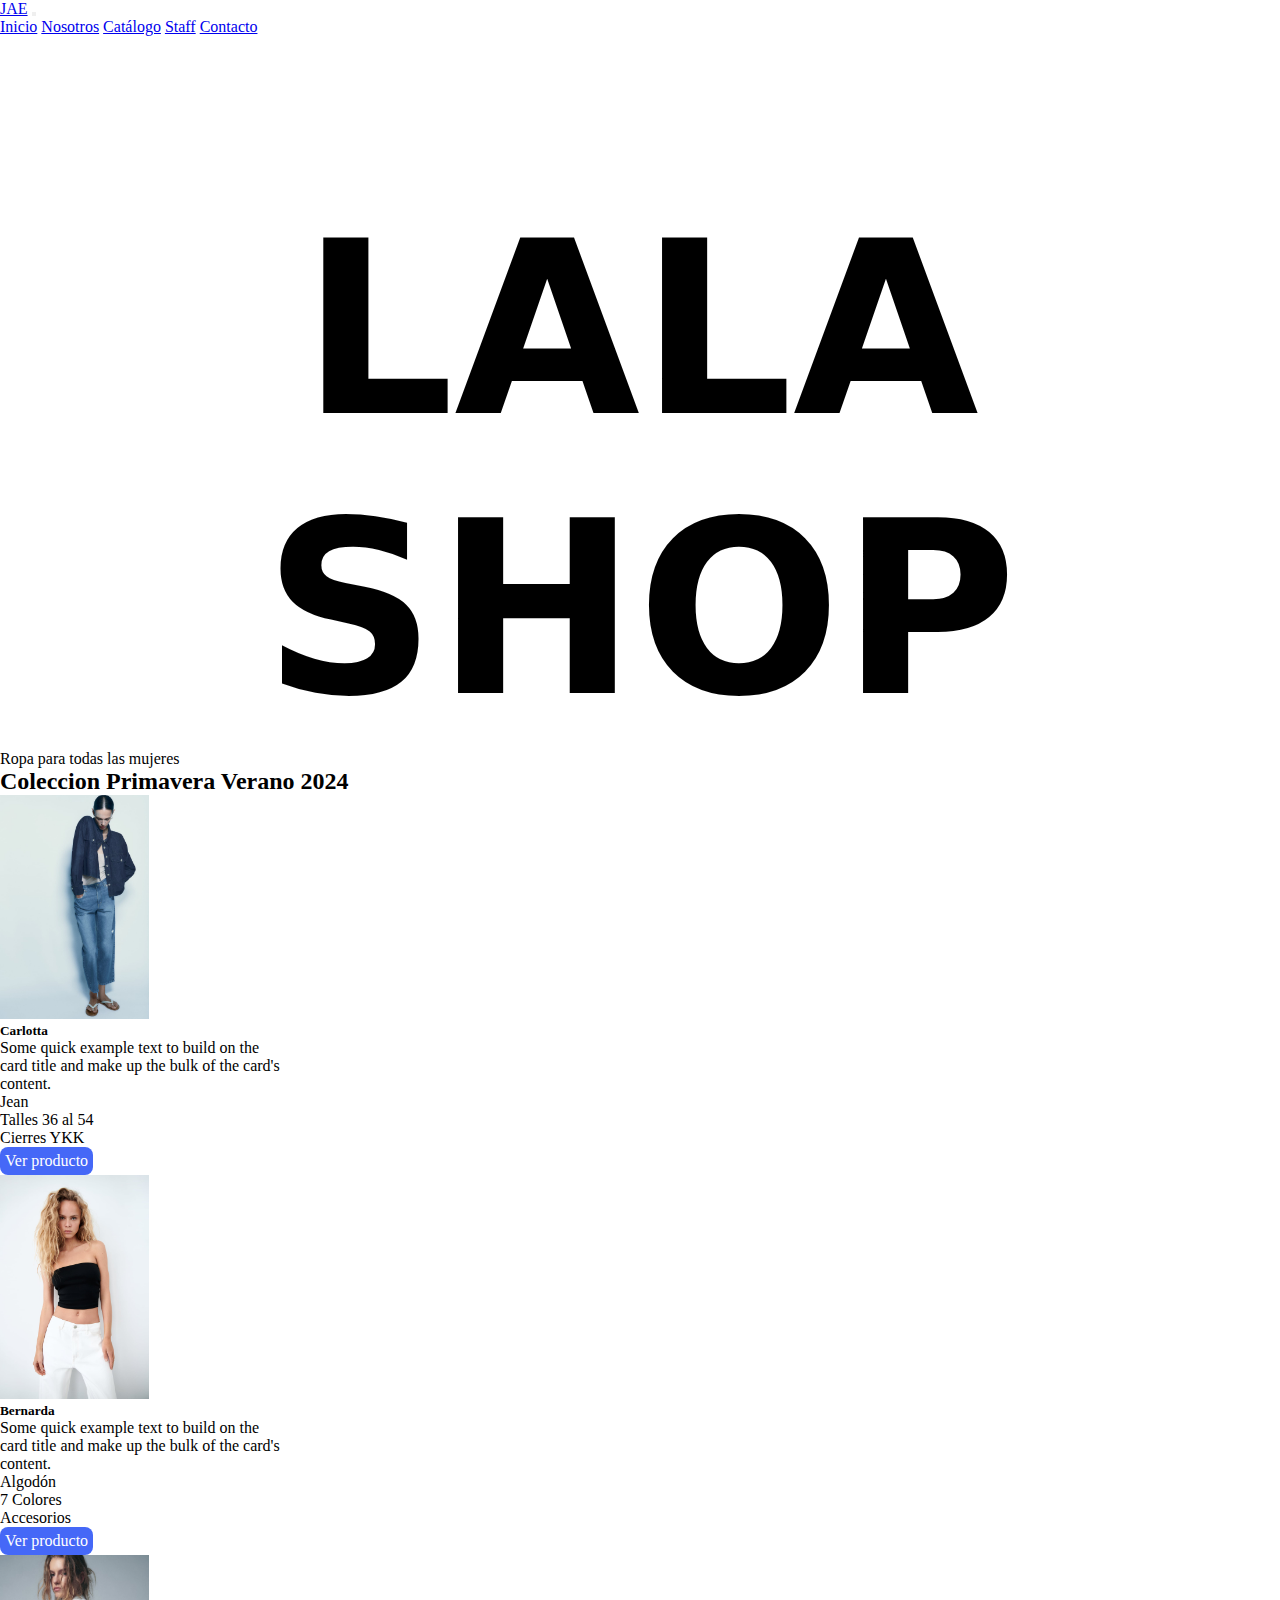
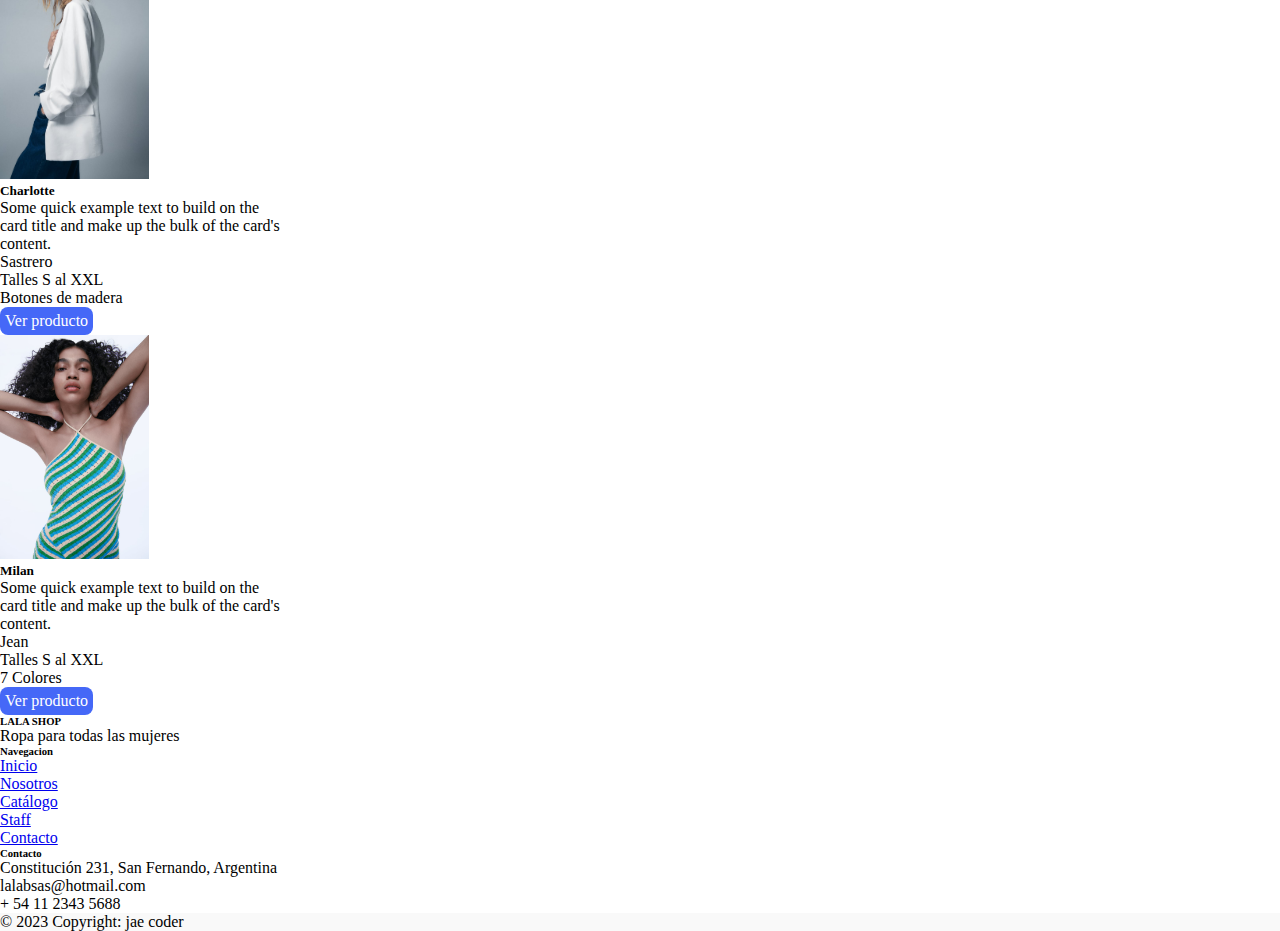
==== index.html @ 534ec24b "agrego hover" ====
<!DOCTYPE html>
<html lang="es">

<head>
    <meta charset="utf-8" />
    <meta name="viewport" content="width=device-width, initial-scale=1" />
    <title>Bienvedio | LALA </title>
    <link rel="stylesheet" href="style.css">
    <link rel="stylesheet" href="https://cdnjs.cloudflare.com/ajax/libs/font-awesome/6.4.2/css/all.min.css"
        integrity="sha512-z3gLpd7yknf1YoNbCzqRKc4qyor8gaKU1qmn+CShxbuBusANI9QpRohGBreCFkKxLhei6S9CQXFEbbKuqLg0DA=="
        crossorigin="anonymous" referrerpolicy="no-referrer" />
    <link href="https://cdn.jsdelivr.net/npm/bootstrap@5.3.1/dist/css/bootstrap.min.css" rel="stylesheet"
        integrity="sha384-4bw+/aepP/YC94hEpVNVgiZdgIC5+VKNBQNGCHeKRQN+PtmoHDEXuppvnDJzQIu9" crossorigin="anonymous" />
        <link
    rel="stylesheet"
    href="https://cdnjs.cloudflare.com/ajax/libs/animate.css/4.1.1/animate.min.css"/>
</head>

<body>
    <!-- inicia navbar -->
    <header>
        <nav class="navbar navbar-expand-lg bg-body-tertiary">
            <div class="container-fluid">
                <a class="navbar-brand" href="#">JAE</a>
                <button class="navbar-toggler" type="button" data-bs-toggle="collapse"
                    data-bs-target="#navbarNavAltMarkup" aria-controls="navbarNavAltMarkup" aria-expanded="false"
                    aria-label="Toggle navigation">
                    <span class="navbar-toggler-icon"></span>
                </button>
                <div class="collapse navbar-collapse" id="navbarNavAltMarkup">
                    <div class="navbar-nav">
                        <a class="nav-link" href="#">Inicio</a>
                        <a class="nav-link" href="./pages/nosotros.html">Nosotros</a>
                        <a class="nav-link" href="./pages/catalogo.html">Catálogo</a>
                        <a class="nav-link" href="./pages/trabajo.html">Staff</a>
                        <a class="nav-link" href="./pages/contacto.html">Contacto</a>
                    </div>
                </div>
            </div>
        </nav>
    </header>
    <!-- finaliza navbar -->
    <!-- inicia main -->
    <main>
        <div class="container">
            <div class="row">
                <video src="./video/main.mp4" autoplay muted loop></video>
            </div>
        </div>
        <div class="container">
            <div class="row">
                <h1 class="main-logo d-flex justify-content-center">LALA SHOP</h1>
                <p class="slogan d-flex justify-content-center display-2">Ropa para todas las mujeres</p>            
            </div>
        </div>
        <h2 class="d-flex m-5 justify-content-center grow"> Coleccion Primavera Verano 2024 </h2>
        <div class="container">
            <div class="row d-flex justify-content-center gap-3">
                <div class="card" style="width: 18rem;">
                    <img src="./img/jean1.jpeg" class="card-img-top mt-3" alt="jean">
                    <div class="card-body">
                        <h5 class="card-title">Carlotta</h5>
                        <p class="card-text">Some quick example text to build on the card title and make up the bulk of
                            the card's content.</p>
                    </div>
                    <ul class="list-group list-group-flush">
                        <li class="list-group-item">Jean</li>
                        <li class="list-group-item">Talles 36 al 54</li>
                        <li class="list-group-item">Cierres YKK</li>
                    </ul>
                    <div class="card-body">
                        <a href="#" class="card-link card-btn grow container-fluid text-center">Ver producto</a>
                    </div>
                </div>
                <div class="card" style="width: 18rem;">
                    <img src="./img/remera1.jpeg" class="card-img-top mt-3" alt="jean">
                    <div class="card-body">
                        <h5 class="card-title">Bernarda</h5>
                        <p class="card-text">Some quick example text to build on the card title and make up the bulk of
                            the card's content.</p>
                    </div>
                    <ul class="list-group list-group-flush">
                        <li class="list-group-item">Algodón</li>
                        <li class="list-group-item">7 Colores</li>
                        <li class="list-group-item">Accesorios</li>
                    </ul>
                    <div class="card-body">
                        <a href="#" class="card-link card-btn grow container-fluid text-center">Ver producto</a>
                    </div>
                </div>
                <div class="card" style="width: 18rem;">
                    <img src="./img/blazer1.jpeg" class="card-img-top mt-3" alt="jean">
                    <div class="card-body">
                        <h5 class="card-title">Charlotte</h5>
                        <p class="card-text">Some quick example text to build on the card title and make up the bulk of
                            the card's content.</p>
                    </div>
                    <ul class="list-group list-group-flush">
                        <li class="list-group-item">Sastrero</li>
                        <li class="list-group-item">Talles S al XXL</li>
                        <li class="list-group-item">Botones de madera</li>
                    </ul>
                    <div class="card-body">
                        <a href="#" class="card-link card-btn grow container-fluid text-center">Ver producto</a>
                    </div>
                </div>
                <div class="card" style="width: 18rem;">
                    <img src="./img/remera4.jpeg" class="card-img-top mt-3" alt="jean">
                    <div class="card-body">
                        <h5 class="card-title">Milan</h5>
                        <p class="card-text">Some quick example text to build on the card title and make up the bulk of
                            the card's content.</p>
                    </div>
                    <ul class="list-group list-group-flush">
                        <li class="list-group-item">Jean</li>
                        <li class="list-group-item">Talles S al XXL</li>
                        <li class="list-group-item">7 Colores</li>
                    </ul>
                    <div class="card-body">
                        <a href="#" class="card-link card-btn grow container-fluid text-center">Ver producto</a>
                    </div>
                </div>
            </div>
        </div>

    </main>
    <!-- finaliza main -->
    <!-- footer inicia -->
    <footer class="text-center text-lg-start bg-light text-muted">
        <section class="d-flex justify-content-center">
            <div class="redessociales display-4 m-5">
                <a class="p-2" href="#"><i class="fa-brands fa-facebook"></i></a>
                <a class="p-2" href="#"><i class="fa-brands fa-square-instagram"></i></a>
                <a class="p-2" href="#"><i class="fa-brands fa-square-x-twitter"></i></a>
                <a class="p-2" href="#"><i class="fa-brands fa-square-github"></i></a>
            </div>
        </section>
        <section class="">
            <div class="container text-center text-md-start mt-5">
                <div class="row mt-3">
                    <div class="col-md-3 col-lg-4 col-xl-3 mx-auto mb-4">
                        <h6 class="text-uppercase fw-bold mb-4 display-4">
                            LALA SHOP
                        </h6>
                        <p class="d-flex justify-content-center">
                            Ropa para todas las mujeres
                        </p>
                    </div>
                    <div class="col-md-2 col-lg-2 col-xl-2 mx-auto mb-4">
                        <h6 class="text-uppercase fw-bold mb-4">
                            Navegacion
                        </h6>
                        <p>
                            <a href="#" class="text-reset">Inicio</a>
                        </p>
                        <p>
                            <a href=".pages/nosotros.html" class="text-reset">Nosotros</a>
                        </p>
                        <p>
                            <a href="./pages/catalogo.html" class="text-reset">Catálogo</a>
                        </p>
                        <p>
                            <a href="./pages/trabajo.html" class="text-reset">Staff</a>
                        </p>
                        <p>
                            <a href="./pages/contacto.html" class="text-reset">Contacto</a>
                        </p>
                    </div>
                    <div class="col-md-4 col-lg-3 col-xl-3 mx-auto mb-md-0 mb-4">
                        <h6 class="text-uppercase fw-bold mb-4">Contacto</h6>
                        <p><i class="fas fa-home me-3 text-secondary"></i>Constitución 231, San Fernando, Argentina</p>
                        <p>
                            <i class="fas fa-envelope me-3 text-secondary"></i>
                            lalabsas@hotmail.com
                        </p>
                        <p><i class="fas fa-phone me-3 text-secondary"></i> + 54 11 2343 5688</p>
                    </div>
                </div>
            </div>
        </section>
        <div class="text-center p-4" style="background-color: rgba(0, 0, 0, 0.025);">
            © 2023 Copyright: jae coder
        </div>
        <!-- footer finaliza -->
    </footer>








    <script src="https://cdn.jsdelivr.net/npm/bootstrap@5.3.1/dist/js/bootstrap.bundle.min.js"
        integrity="sha384-HwwvtgBNo3bZJJLYd8oVXjrBZt8cqVSpeBNS5n7C8IVInixGAoxmnlMuBnhbgrkm"
        crossorigin="anonymous"></script>
</body>

</html>
---- style.css ----
*{
  margin: 0;
  padding: 0;
}

.main-logo{
  font-size: 15rem;
  font-family: system-ui, -apple-system, BlinkMacSystemFont, 'Segoe UI', Roboto, Oxygen, Ubuntu, Cantarell, 'Open Sans', 'Helvetica Neue', sans-serif;
  font-weight: bolder;
}

.card-btn{
  text-decoration: none;
  background-color: rgb(69, 104, 247);
  padding: 5px;
  border-radius: 8px;
  display: flex;
  justify-content: center;
  align-items: center;
  color: white;
}

h1{
  text-align: center;
}

/* css de nosotros inicia */
.carousel-item{
  max-height: 30rem;
  object-fit: cover;
  object-position: center;
}

.card img{
  width: auto;
  height: 14rem;
  object-fit: cover;
  object-position: center;
}

/* css de nosotros finaliza */

/* css catalogo inicia */
.box img{
  height: 300px;
  width: 200px;
  border: 2px solid black;
}
/* css catalogo finaliza */

/* galeria comienza */
#galeria{
  padding: 15px;
}

#galeria img{
  width: 100%;
  height: 600px;
  border-radius: 15px;
  object-fit: cover;
  object-position: center;
  border: 1px solid black;
  margin: 5px;
}

#galeria img:hover{
  transform: scale(1.05);
  transition: 1s;
}

/* galeria finaliza */
.grow {
	display: inline-block;

	&:hover {
		transform: scale(1.1);
    transition: 1s;
	}
}
/* trabajo inicia */

/* trabajo finaliza */

/* contacto inicia */
.datos{
  display: flex;
  align-items: center;
  justify-content: center;
}
/* contacto finaliza */
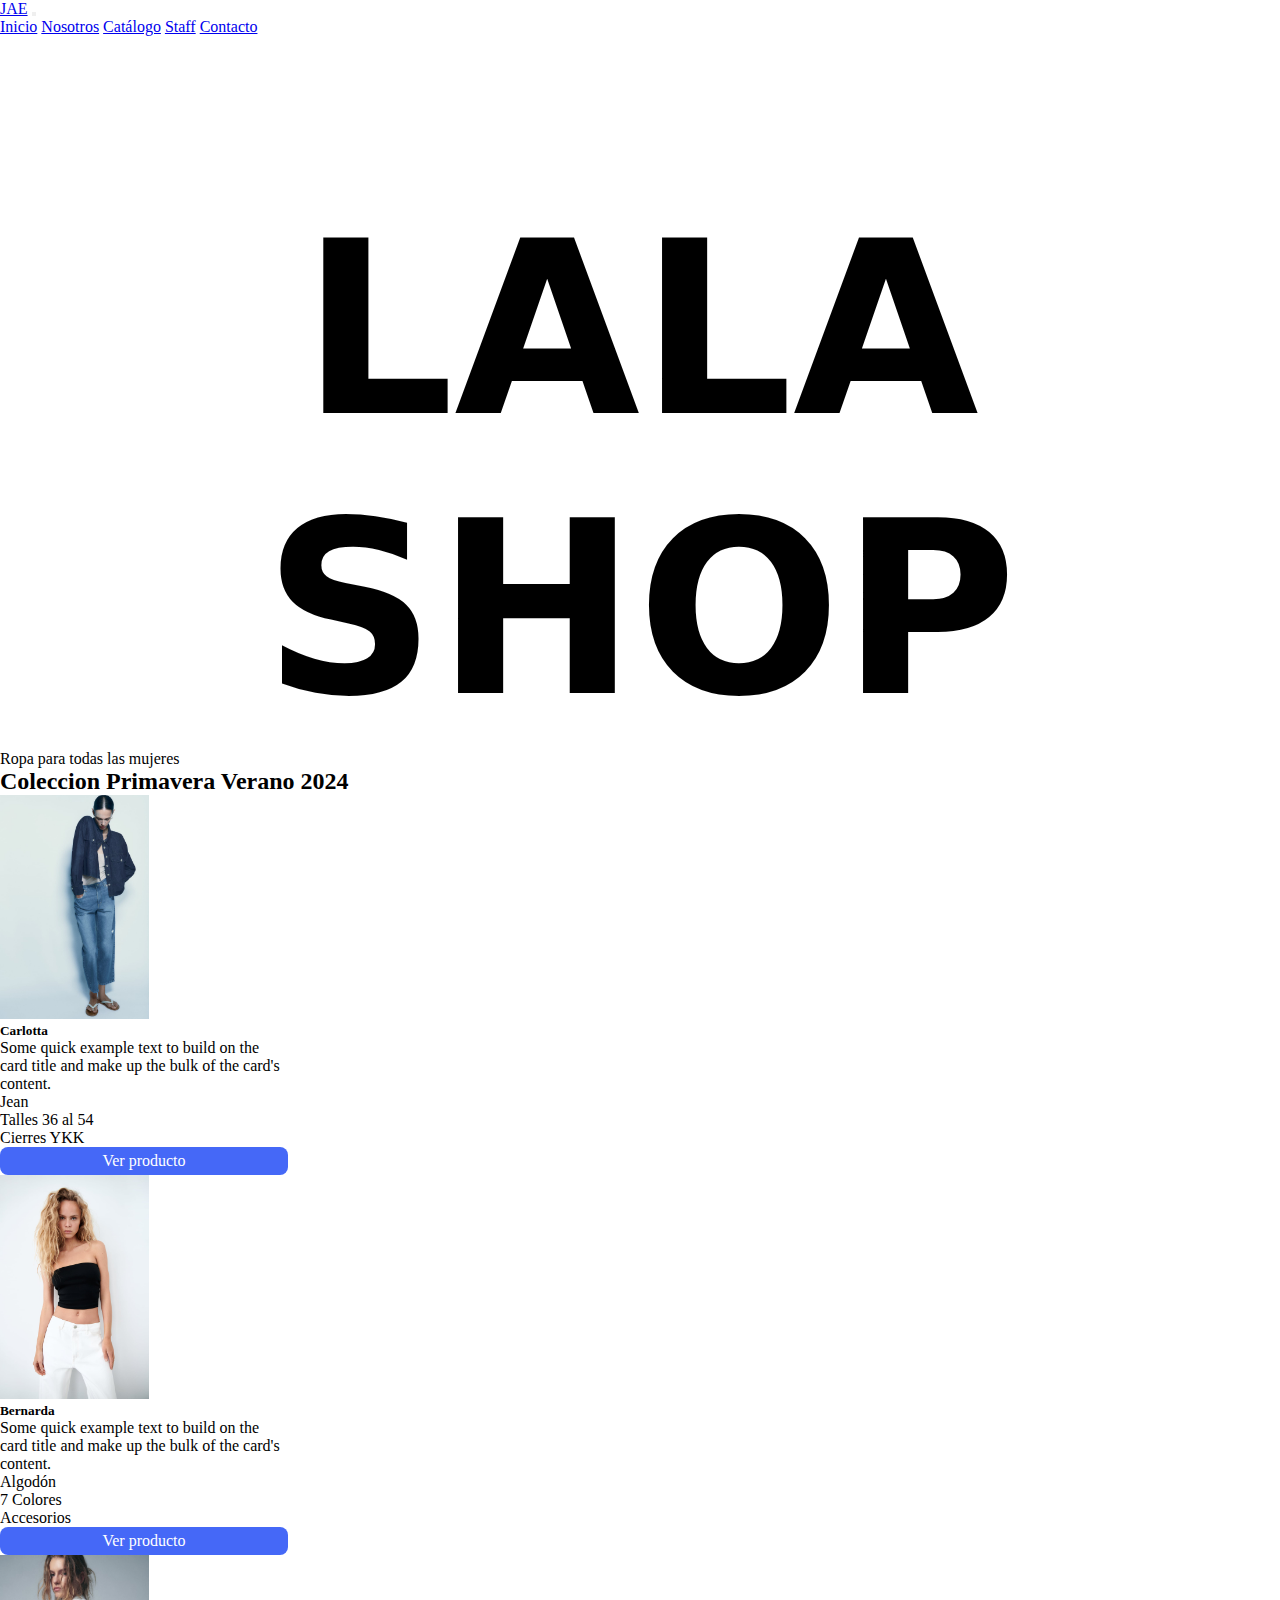
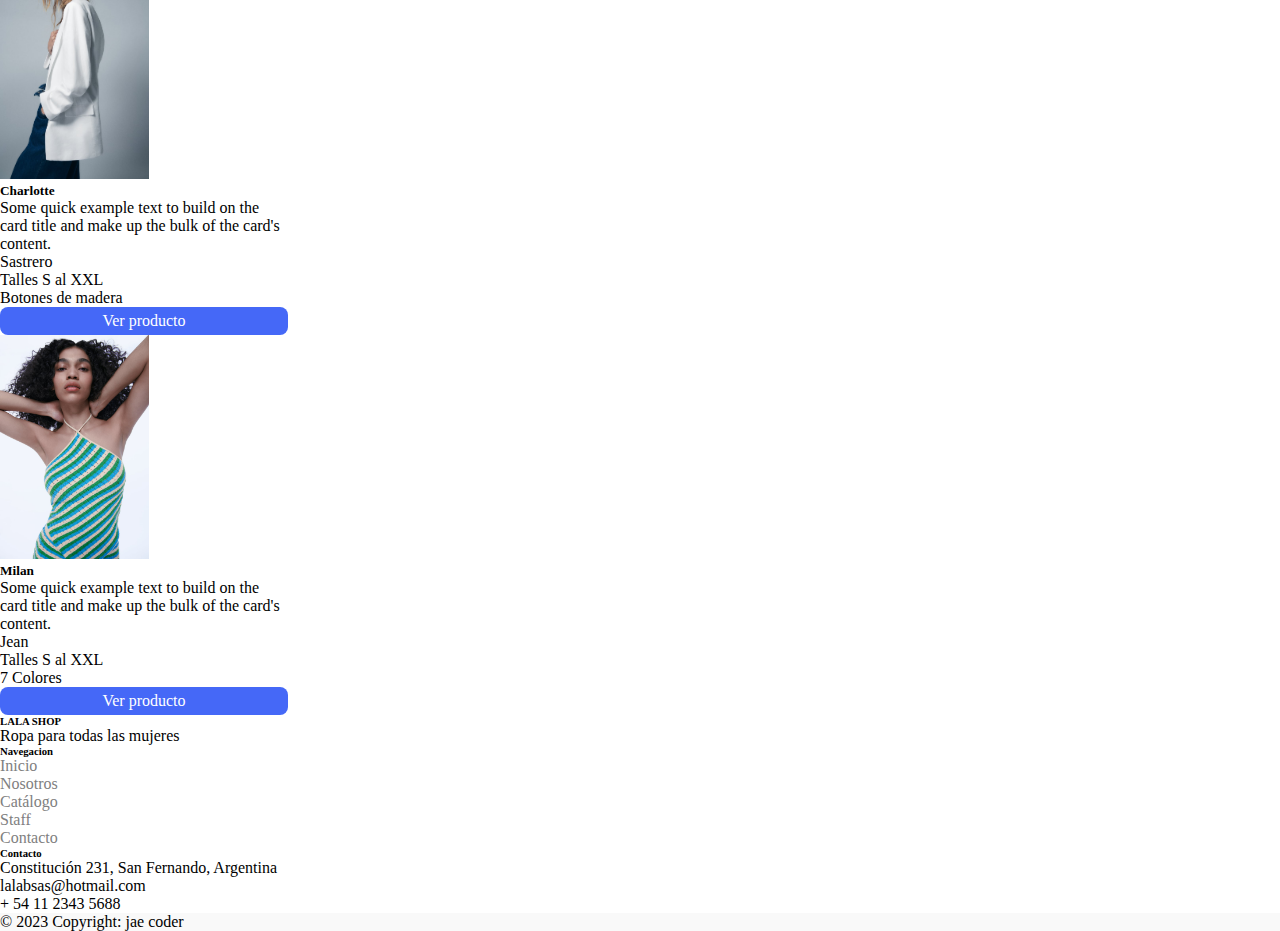
==== commit f7f6806a: "solo falta aplicar sass" ====
--- a/index.html
+++ b/index.html
@@ -147,24 +147,14 @@
                         </p>
                     </div>
                     <div class="col-md-2 col-lg-2 col-xl-2 mx-auto mb-4">
-                        <h6 class="text-uppercase fw-bold mb-4">
-                            Navegacion
-                        </h6>
-                        <p>
-                            <a href="#" class="text-reset">Inicio</a>
-                        </p>
-                        <p>
-                            <a href=".pages/nosotros.html" class="text-reset">Nosotros</a>
-                        </p>
-                        <p>
-                            <a href="./pages/catalogo.html" class="text-reset">Catálogo</a>
-                        </p>
-                        <p>
-                            <a href="./pages/trabajo.html" class="text-reset">Staff</a>
-                        </p>
-                        <p>
-                            <a href="./pages/contacto.html" class="text-reset">Contacto</a>
-                        </p>
+                        <h6 class="text-uppercase fw-bold mb-4">Navegacion</h6>
+                    <div class="footernav">
+                        <a href="#">Inicio</a>
+                        <a class="nav-link" href="./pages/nosotros.html">Nosotros</a>
+                        <a class="nav-link" href="./pages/catalogo.html">Catálogo</a>
+                        <a class="nav-link" href="./pages/trabajo.html">Staff</a>
+                        <a class="nav-link" href="./pages/contacto.html">Contacto</a>
+                    </div>    
                     </div>
                     <div class="col-md-4 col-lg-3 col-xl-3 mx-auto mb-md-0 mb-4">
                         <h6 class="text-uppercase fw-bold mb-4">Contacto</h6>
--- a/style.css
+++ b/style.css
@@ -3,6 +3,16 @@
   padding: 0;
 }
 
+.grow {
+	display: inline-block;
+
+	&:hover {
+		transform: scale(1.1);
+    transition: 1s;
+	}
+}
+
+/* index inicia */
 .main-logo{
   font-size: 15rem;
   font-family: system-ui, -apple-system, BlinkMacSystemFont, 'Segoe UI', Roboto, Oxygen, Ubuntu, Cantarell, 'Open Sans', 'Helvetica Neue', sans-serif;
@@ -22,8 +32,22 @@
 
 h1{
   text-align: center;
+  animation-name: anilogo;
+  animation-duration: 5s;
+  animation-iteration-count: infinite;
 }
 
+@keyframes anilogo{
+  from{
+    color: rgb(12, 12, 12);
+  }
+
+  to{
+    color: rgb(0, 123, 255);
+  }
+}
+
+/* index finaliza */
 /* css de nosotros inicia */
 .carousel-item{
   max-height: 30rem;
@@ -69,14 +93,7 @@
 }
 
 /* galeria finaliza */
-.grow {
-	display: inline-block;
 
-	&:hover {
-		transform: scale(1.1);
-    transition: 1s;
-	}
-}
 /* trabajo inicia */
 
 /* trabajo finaliza */
@@ -87,4 +104,12 @@
   align-items: center;
   justify-content: center;
 }
-/* contacto finaliza */+/* contacto finaliza */
+
+/* footer inicia */
+.footernav a{
+  text-decoration: none;
+  display: block;
+  color: grey;
+}
+/* footer finaliza */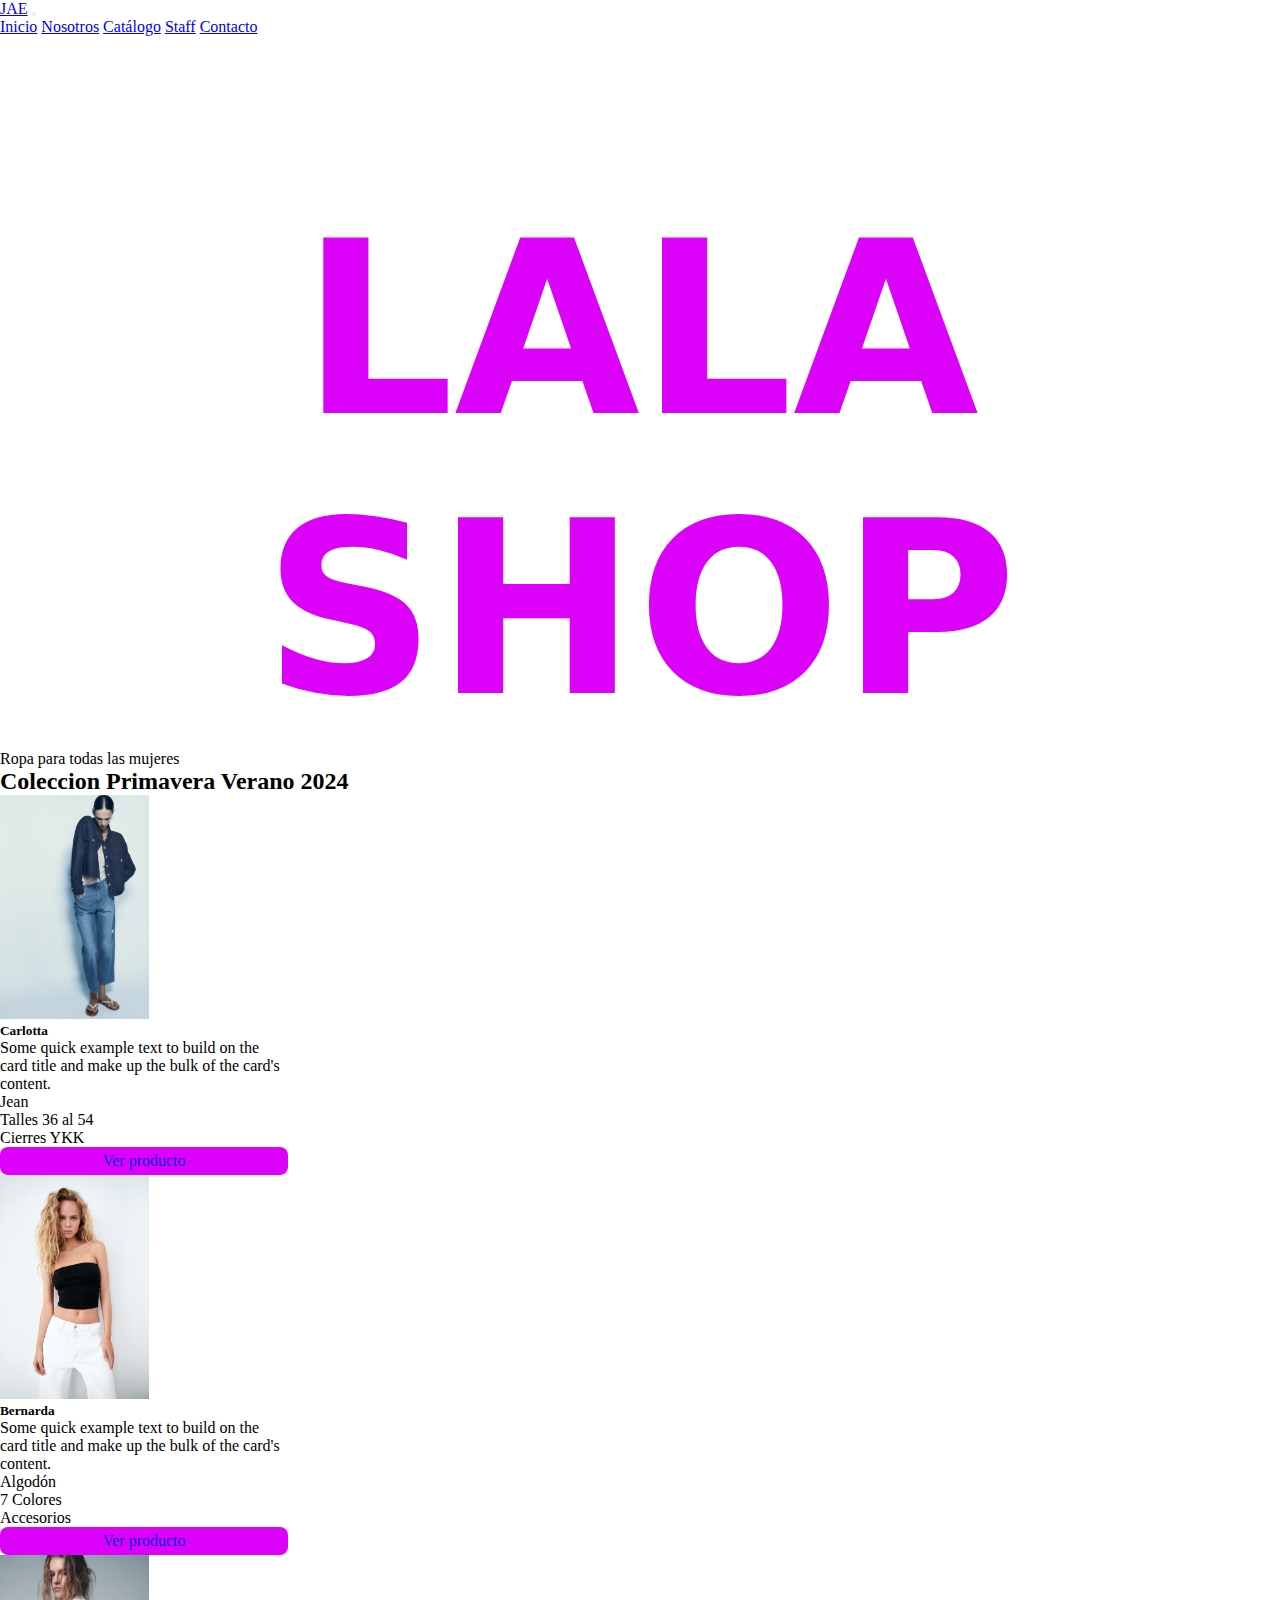
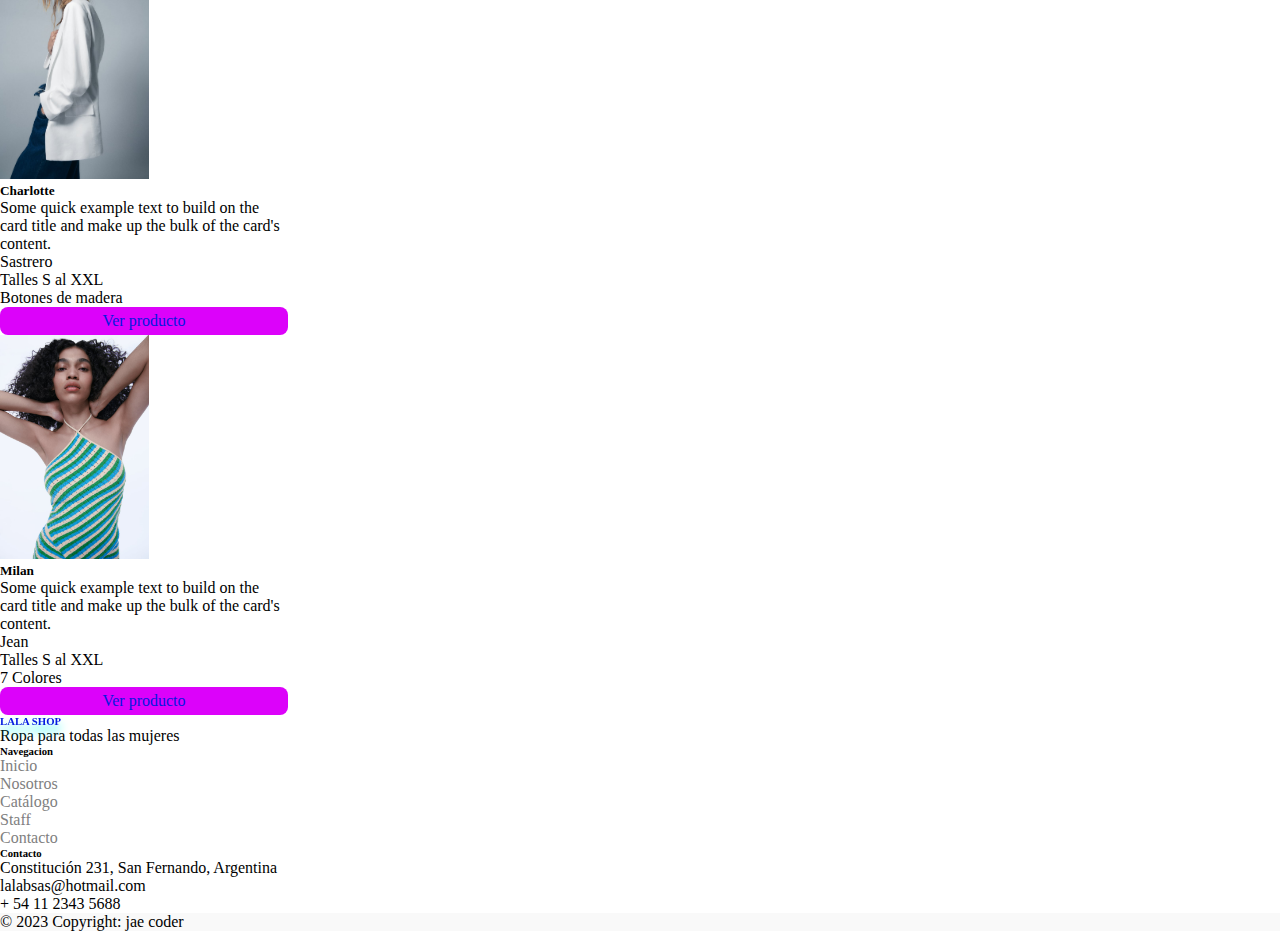
==== commit 7057df7a: "termino sass e incluyo animaciones" ====
--- a/index.html
+++ b/index.html
@@ -139,7 +139,7 @@
             <div class="container text-center text-md-start mt-5">
                 <div class="row mt-3">
                     <div class="col-md-3 col-lg-4 col-xl-3 mx-auto mb-4">
-                        <h6 class="text-uppercase fw-bold mb-4 display-4">
+                        <h6 class="footerlogo text-uppercase fw-bold mb-4 display-4">
                             LALA SHOP
                         </h6>
                         <p class="d-flex justify-content-center">
@@ -159,10 +159,7 @@
                     <div class="col-md-4 col-lg-3 col-xl-3 mx-auto mb-md-0 mb-4">
                         <h6 class="text-uppercase fw-bold mb-4">Contacto</h6>
                         <p><i class="fas fa-home me-3 text-secondary"></i>Constitución 231, San Fernando, Argentina</p>
-                        <p>
-                            <i class="fas fa-envelope me-3 text-secondary"></i>
-                            lalabsas@hotmail.com
-                        </p>
+                        <p><i class="fas fa-envelope me-3 text-secondary"></i>lalabsas@hotmail.com</p>
                         <p><i class="fas fa-phone me-3 text-secondary"></i> + 54 11 2343 5688</p>
                     </div>
                 </div>
--- a/style.css
+++ b/style.css
@@ -1,115 +1,140 @@
-*{
+* {
   margin: 0;
   padding: 0;
 }
 
+/*#40F030 para botones*/   
+/*#07FAED para botones*/   
+/*#041AE0 para botones*/   
+/*#DC02FA para botones*/   
+/*#0F0807 para botones*/   
+/*efectos comienza*/ 
 .grow {
-	display: inline-block;
-
-	&:hover {
-		transform: scale(1.1);
-    transition: 1s;
-	}
+  display: inline-block;
+}
+.grow:hover {
+  transform: scale(1.1);
+  transition: 1s;
 }
 
+#galeria img:hover {
+  transform: scale(1.05);
+  transition: 1s;
+}
+
+@keyframes anilogo {
+  from {
+    color: #40F030;
+  }
+  to {
+    color: #DC02FA;
+  }
+}
+@keyframes rotar {
+  from {
+    transform: rotateY(180deg);
+  }
+  to {
+    transform: rotateY(360deg);
+  }
+}
+/*efectos finaliza*/ 
 /* index inicia */
-.main-logo{
+.main-logo {
   font-size: 15rem;
-  font-family: system-ui, -apple-system, BlinkMacSystemFont, 'Segoe UI', Roboto, Oxygen, Ubuntu, Cantarell, 'Open Sans', 'Helvetica Neue', sans-serif;
+  font-family: system-ui, -apple-system, BlinkMacSystemFont, "Segoe UI", Roboto, Oxygen, Ubuntu, Cantarell, "Open Sans", "Helvetica Neue", sans-serif;
   font-weight: bolder;
 }
 
-.card-btn{
+.card-btn {
   text-decoration: none;
-  background-color: rgb(69, 104, 247);
+  background-color: #DC02FA;
   padding: 5px;
   border-radius: 8px;
   display: flex;
   justify-content: center;
   align-items: center;
-  color: white;
+  color: #041AE0;
 }
 
-h1{
+h1 {
   text-align: center;
   animation-name: anilogo;
   animation-duration: 5s;
   animation-iteration-count: infinite;
-}
-
-@keyframes anilogo{
-  from{
-    color: rgb(12, 12, 12);
-  }
-
-  to{
-    color: rgb(0, 123, 255);
-  }
+  color: #DC02FA;
 }
 
 /* index finaliza */
 /* css de nosotros inicia */
-.carousel-item{
+.carousel-item {
   max-height: 30rem;
-  object-fit: cover;
-  object-position: center;
+  -o-object-fit: cover;
+     object-fit: cover;
+  -o-object-position: center;
+     object-position: center;
 }
 
-.card img{
+.card img {
   width: auto;
   height: 14rem;
-  object-fit: cover;
-  object-position: center;
+  -o-object-fit: cover;
+     object-fit: cover;
+  -o-object-position: center;
+     object-position: center;
 }
 
 /* css de nosotros finaliza */
-
 /* css catalogo inicia */
-.box img{
+.box img {
   height: 300px;
   width: 200px;
   border: 2px solid black;
 }
+
 /* css catalogo finaliza */
-
 /* galeria comienza */
-#galeria{
+#galeria {
   padding: 15px;
 }
 
-#galeria img{
+#galeria img {
   width: 100%;
   height: 600px;
   border-radius: 15px;
-  object-fit: cover;
-  object-position: center;
+  -o-object-fit: cover;
+     object-fit: cover;
+  -o-object-position: center;
+     object-position: center;
   border: 1px solid black;
   margin: 5px;
 }
 
-#galeria img:hover{
-  transform: scale(1.05);
-  transition: 1s;
-}
-
 /* galeria finaliza */
-
 /* trabajo inicia */
-
 /* trabajo finaliza */
-
 /* contacto inicia */
-.datos{
+.datos {
   display: flex;
   align-items: center;
   justify-content: center;
 }
+
 /* contacto finaliza */
+/* footer inicia */
+.footerlogo {
+  color: #041AE0;
+  filter: drop-shadow(0px 7px 5px #07FAED);
+  animation-name: rotar;
+  animation-duration: 5s;
+  animation-iteration-count: infinite;
+  animation-direction: alternate-reverse;
+}
 
-/* footer inicia */
-.footernav a{
+.footernav a {
   text-decoration: none;
   display: block;
   color: grey;
 }
-/* footer finaliza */+
+/* footer finaliza *//*# sourceMappingURL=style.css.map */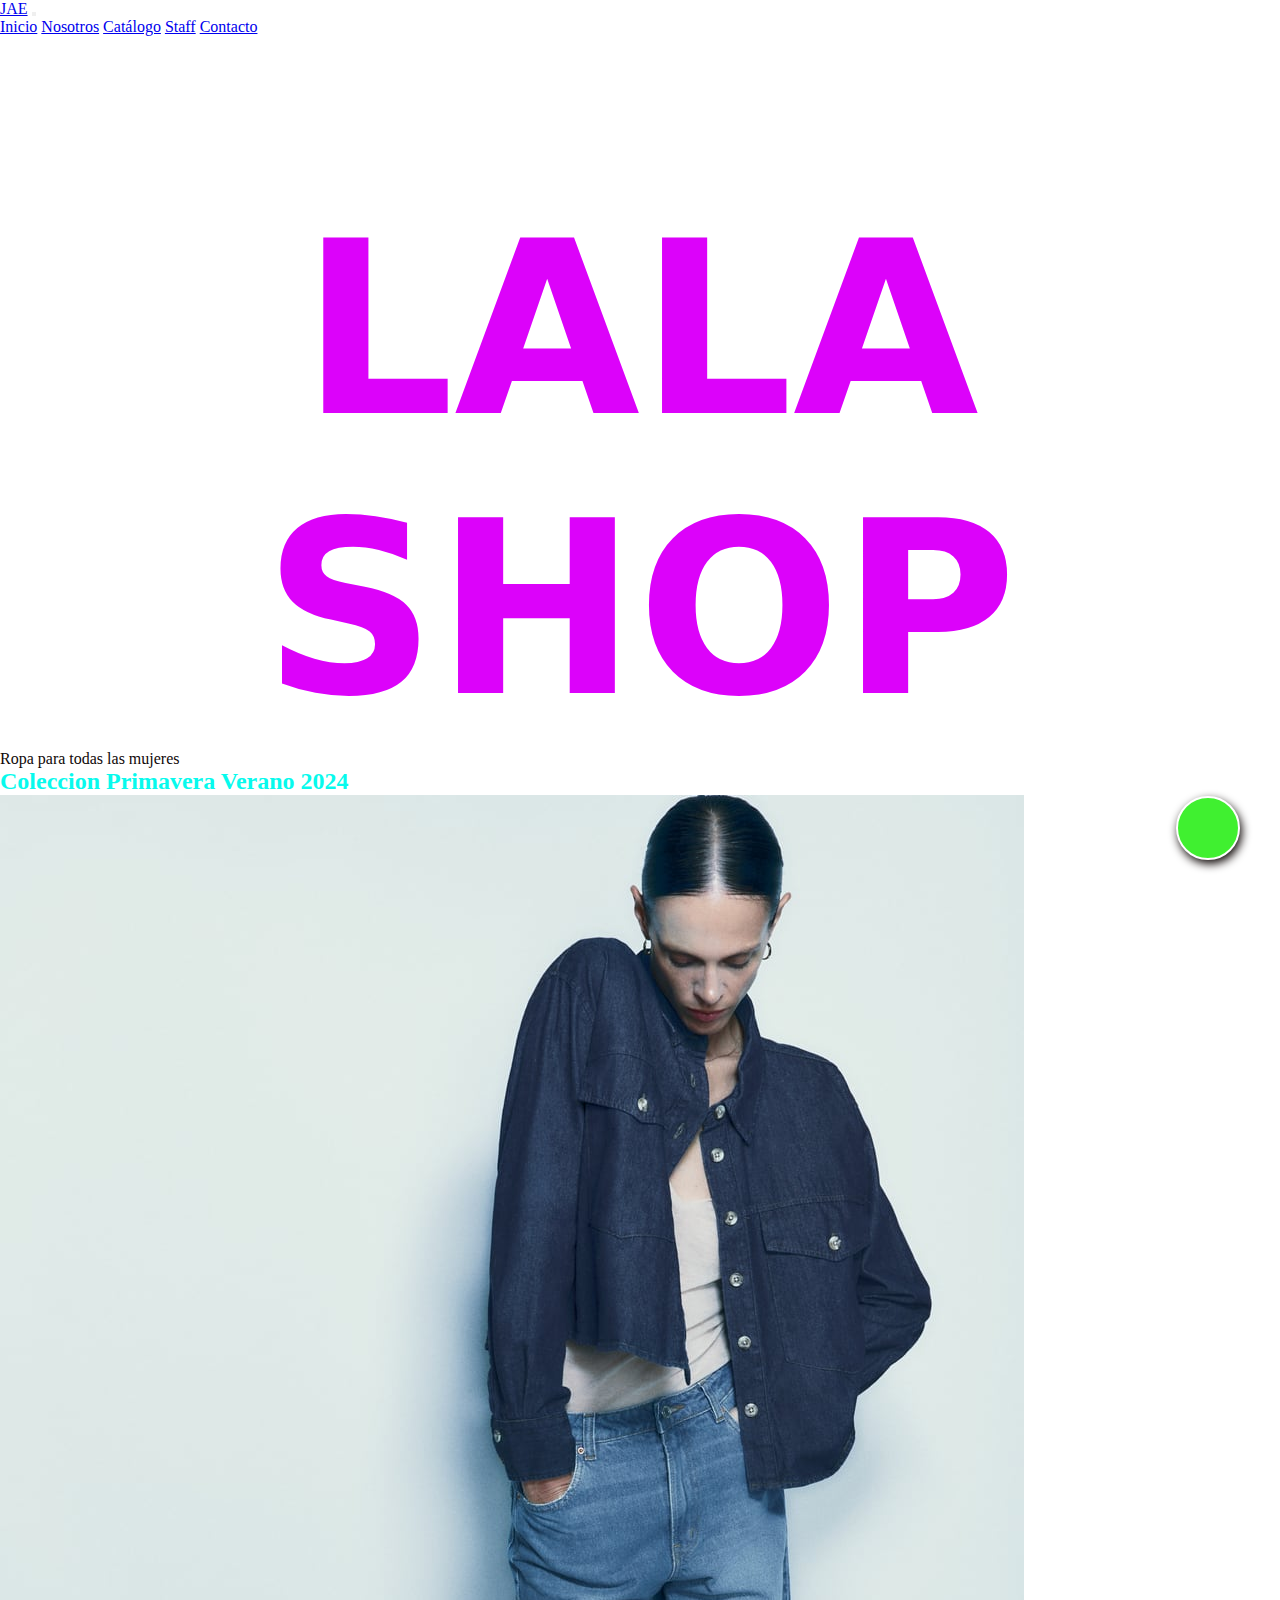
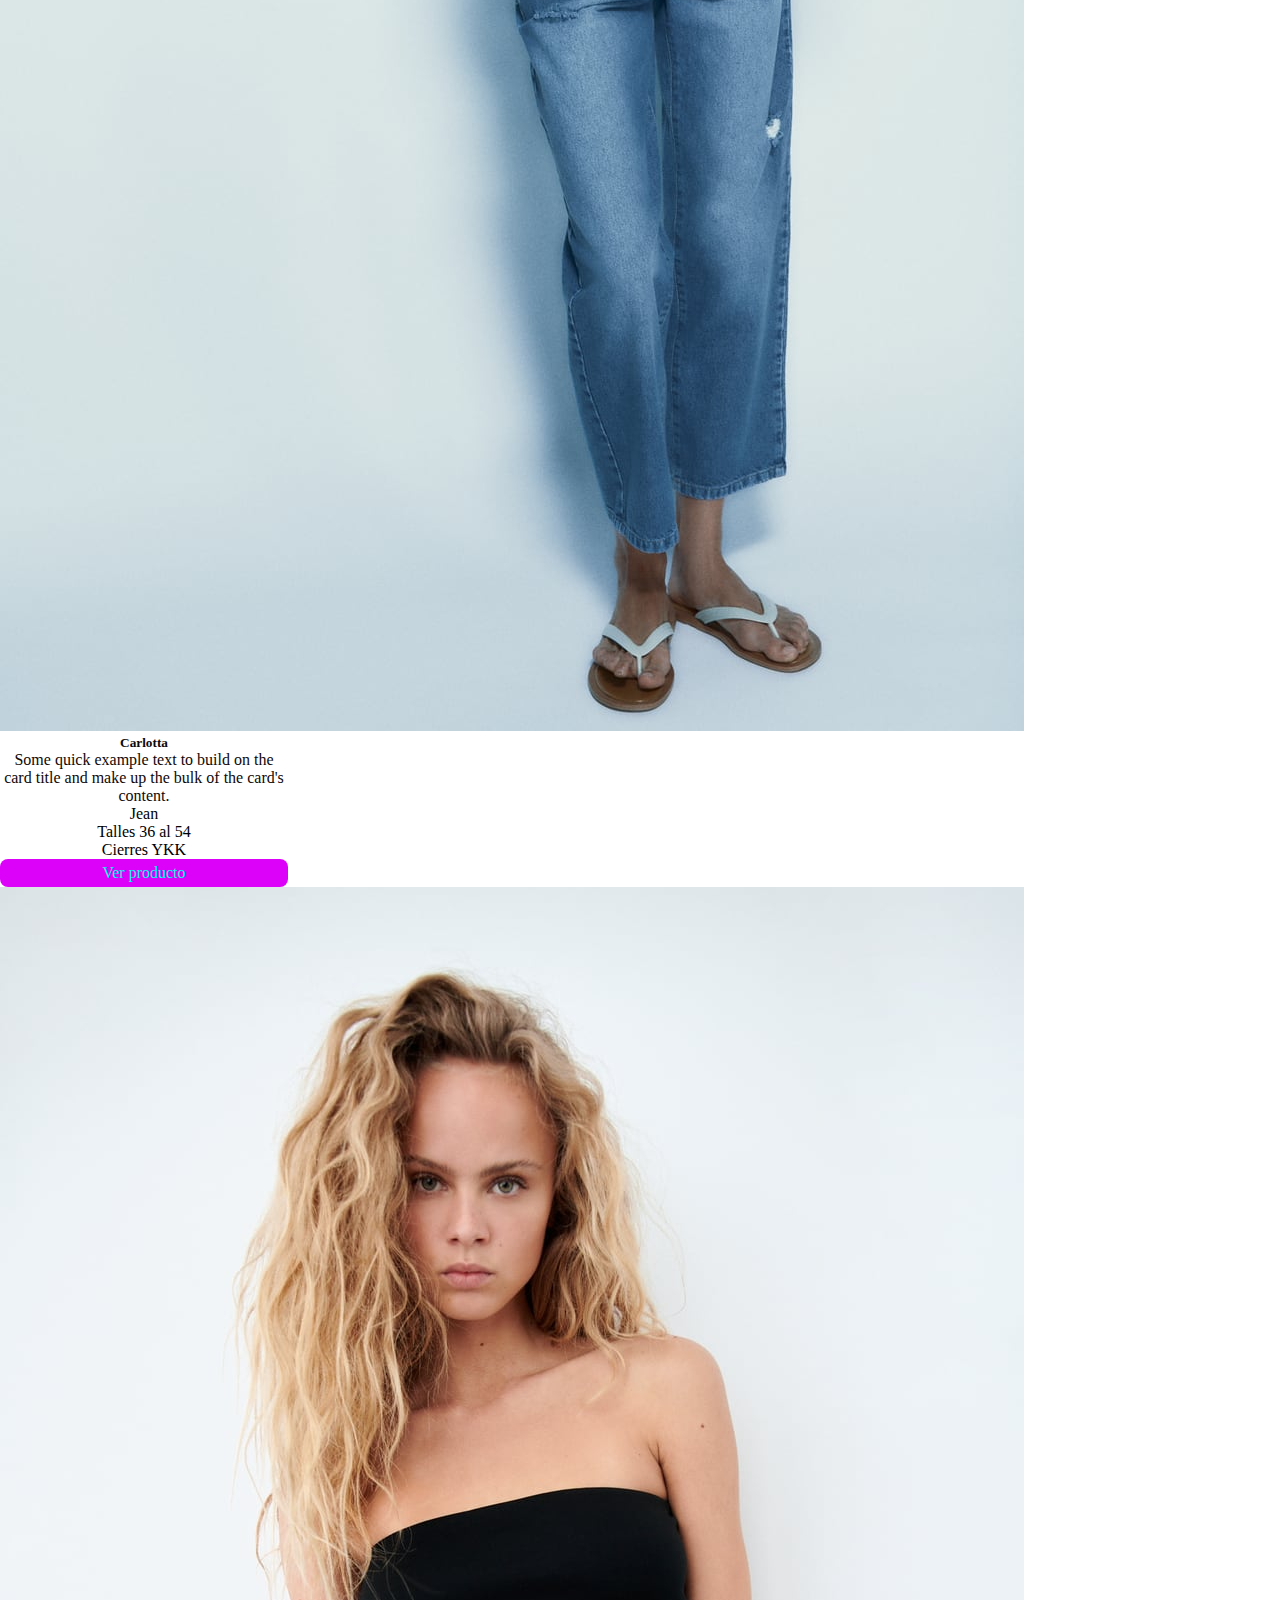
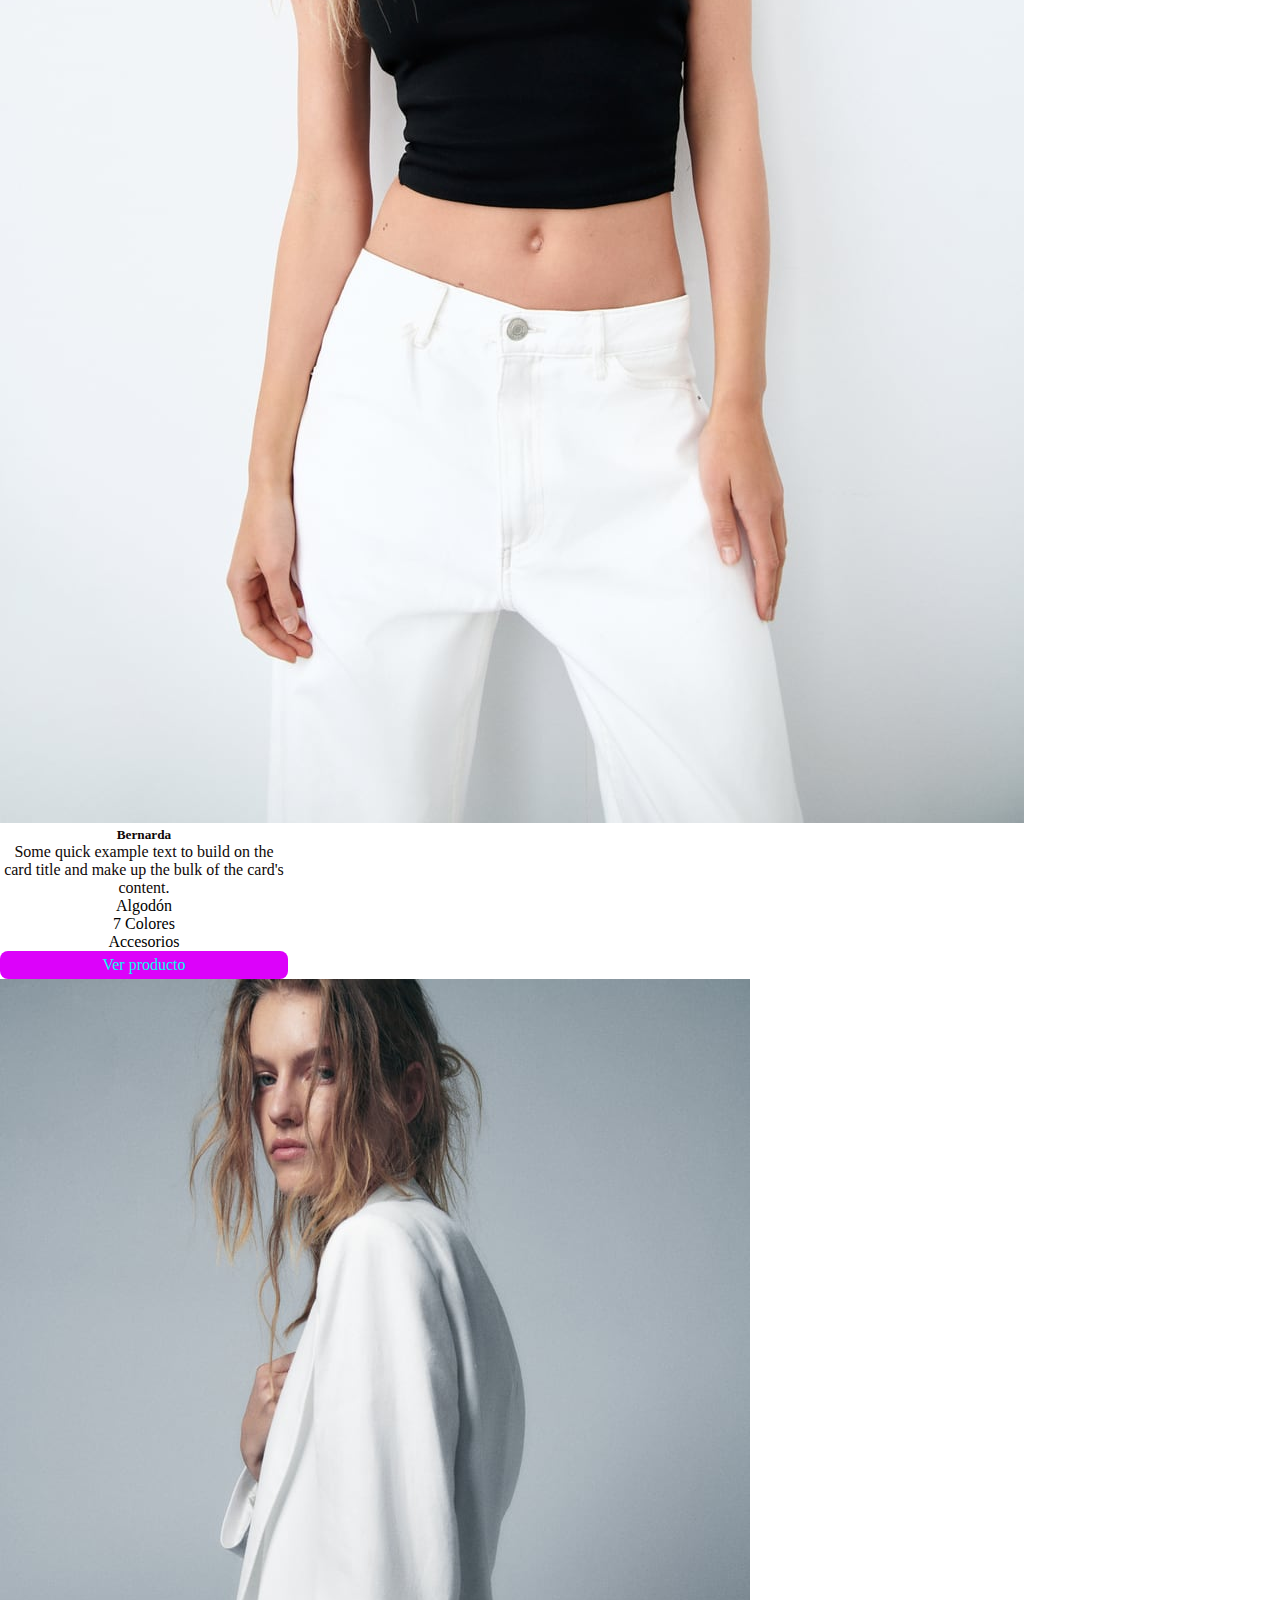
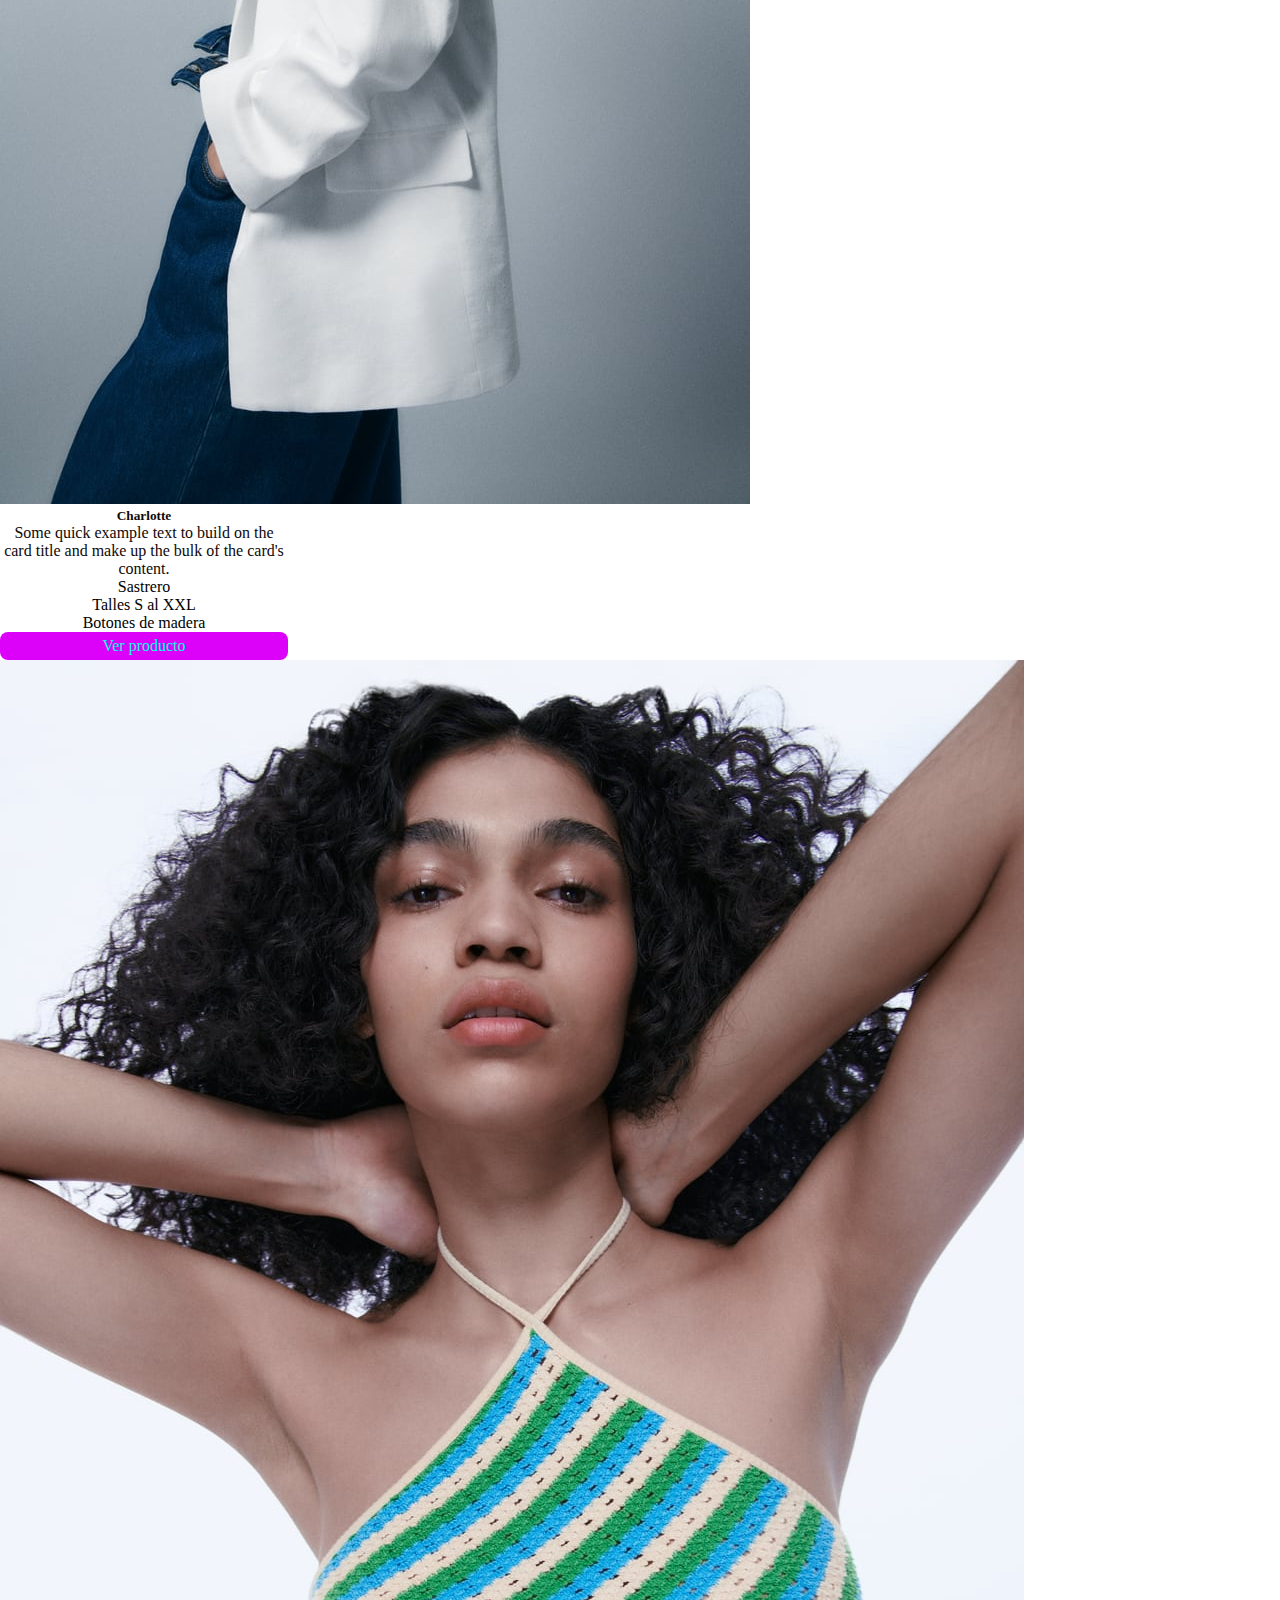
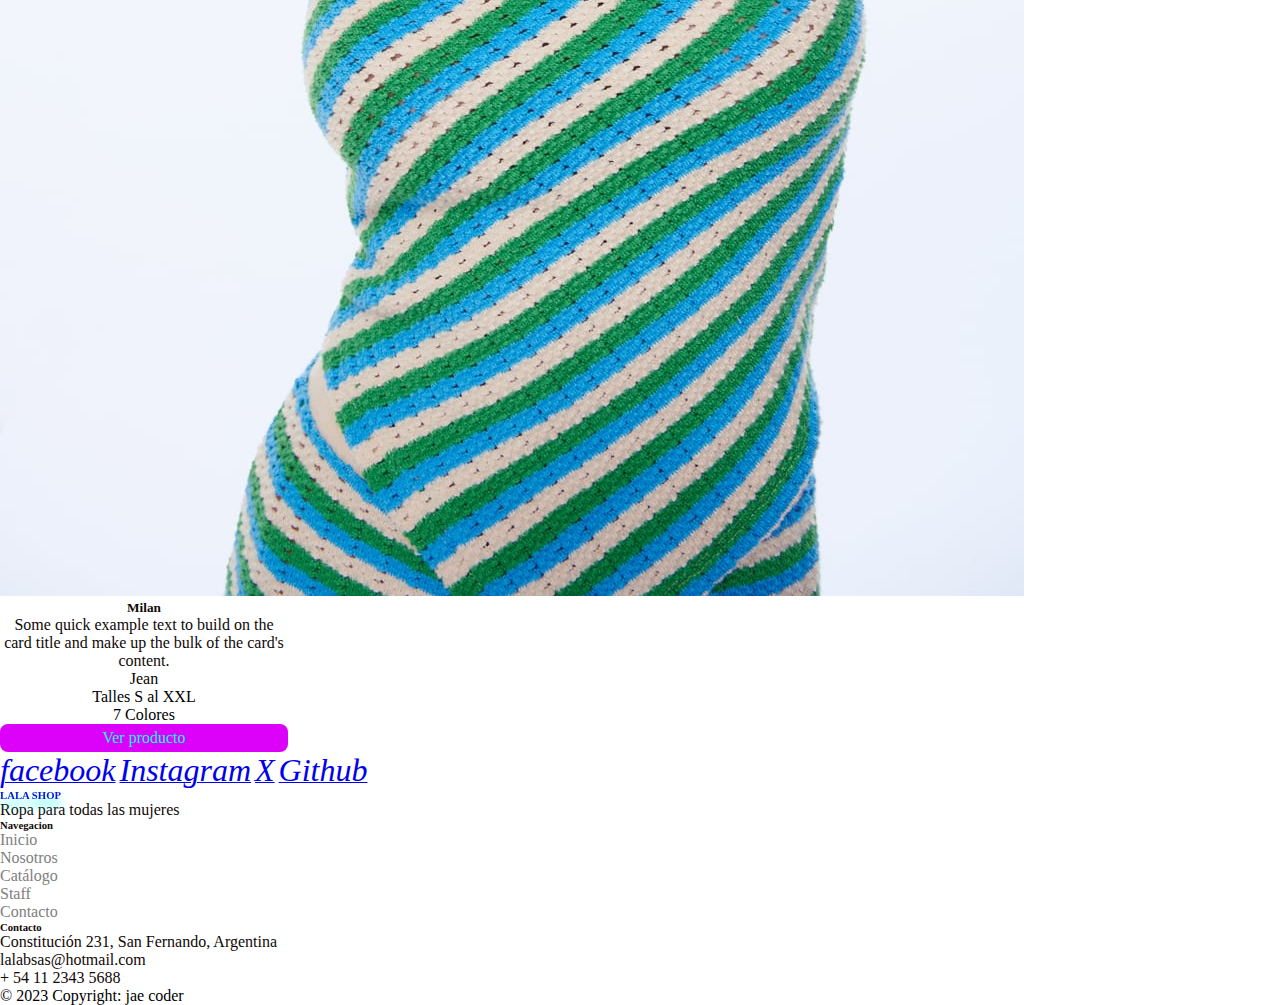
==== commit a3ec3491: "se incluyo CEO" ====
--- a/index.html
+++ b/index.html
@@ -4,18 +4,23 @@
 <head>
     <meta charset="utf-8" />
     <meta name="viewport" content="width=device-width, initial-scale=1" />
-    <title>Bienvedio | LALA </title>
+    <title>Bienvedio a LALÁ SHOP </title>
     <link rel="stylesheet" href="style.css">
+    <!-- boostrap inicia -->
     <link rel="stylesheet" href="https://cdnjs.cloudflare.com/ajax/libs/font-awesome/6.4.2/css/all.min.css"
         integrity="sha512-z3gLpd7yknf1YoNbCzqRKc4qyor8gaKU1qmn+CShxbuBusANI9QpRohGBreCFkKxLhei6S9CQXFEbbKuqLg0DA=="
         crossorigin="anonymous" referrerpolicy="no-referrer" />
+    <!-- boostrap finaliza -->
+    <!-- fontawsome inicia -->
     <link href="https://cdn.jsdelivr.net/npm/bootstrap@5.3.1/dist/css/bootstrap.min.css" rel="stylesheet"
         integrity="sha384-4bw+/aepP/YC94hEpVNVgiZdgIC5+VKNBQNGCHeKRQN+PtmoHDEXuppvnDJzQIu9" crossorigin="anonymous" />
-        <link
-    rel="stylesheet"
-    href="https://cdnjs.cloudflare.com/ajax/libs/animate.css/4.1.1/animate.min.css"/>
+    <!-- fontawsome finaliza -->
+    <!-- cloudfire inicia -->
+    <link rel="stylesheet" href="https://cdnjs.cloudflare.com/ajax/libs/animate.css/4.1.1/animate.min.css"/>
+    <!-- cloudfire finaliza -->
 </head>
-
+    <meta name="description" content="Fabricante mayorista de indumentaria femenina desde 2012 para todas las mujeres modernas que desan estar a la moda y de todas las edades, fabricamos todos los talles">
+    <meta name="keywords" content="moda,fashion,mayorista,tallesgrandes,plussize,moderna,musthuve,pantalon,campera,remera,jean,negocioderopa,minorista,tiendaonline,tendencia,ropademujer,ropadefiesta,vestido">
 <body>
     <!-- inicia navbar -->
     <header>
@@ -55,8 +60,8 @@
         </div>
         <h2 class="d-flex m-5 justify-content-center grow"> Coleccion Primavera Verano 2024 </h2>
         <div class="container">
-            <div class="row d-flex justify-content-center gap-3">
-                <div class="card" style="width: 18rem;">
+            <div class="principal row d-flex justify-content-center gap-3">
+                <div class="card">
                     <img src="./img/jean1.jpeg" class="card-img-top mt-3" alt="jean">
                     <div class="card-body">
                         <h5 class="card-title">Carlotta</h5>
@@ -72,7 +77,7 @@
                         <a href="#" class="card-link card-btn grow container-fluid text-center">Ver producto</a>
                     </div>
                 </div>
-                <div class="card" style="width: 18rem;">
+                <div class="card">
                     <img src="./img/remera1.jpeg" class="card-img-top mt-3" alt="jean">
                     <div class="card-body">
                         <h5 class="card-title">Bernarda</h5>
@@ -88,7 +93,7 @@
                         <a href="#" class="card-link card-btn grow container-fluid text-center">Ver producto</a>
                     </div>
                 </div>
-                <div class="card" style="width: 18rem;">
+                <div class="card">
                     <img src="./img/blazer1.jpeg" class="card-img-top mt-3" alt="jean">
                     <div class="card-body">
                         <h5 class="card-title">Charlotte</h5>
@@ -104,7 +109,7 @@
                         <a href="#" class="card-link card-btn grow container-fluid text-center">Ver producto</a>
                     </div>
                 </div>
-                <div class="card" style="width: 18rem;">
+                <div class="card" >
                     <img src="./img/remera4.jpeg" class="card-img-top mt-3" alt="jean">
                     <div class="card-body">
                         <h5 class="card-title">Milan</h5>
@@ -129,10 +134,10 @@
     <footer class="text-center text-lg-start bg-light text-muted">
         <section class="d-flex justify-content-center">
             <div class="redessociales display-4 m-5">
-                <a class="p-2" href="#"><i class="fa-brands fa-facebook"></i></a>
-                <a class="p-2" href="#"><i class="fa-brands fa-square-instagram"></i></a>
-                <a class="p-2" href="#"><i class="fa-brands fa-square-x-twitter"></i></a>
-                <a class="p-2" href="#"><i class="fa-brands fa-square-github"></i></a>
+                <a class="p-2" href="#"><i class="fa-brands fa-facebook"> facebook</i></a>
+                <a class="p-2" href="#"><i class="fa-brands fa-square-instagram"> Instagram</i></a>
+                <a class="p-2" href="#"><i class="fa-brands fa-square-x-twitter"> X</i></a>
+                <a class="p-2" href="#"><i class="fa-brands fa-square-github"> Github</i></a>
             </div>
         </section>
         <section class="">
@@ -165,12 +170,15 @@
                 </div>
             </div>
         </section>
-        <div class="text-center p-4" style="background-color: rgba(0, 0, 0, 0.025);">
+        <div class="text-center p-4">
             © 2023 Copyright: jae coder
         </div>
         <!-- footer finaliza -->
     </footer>
-
+    <div class="what">
+        <a href="https://walink.co/bcb598">
+            <i class="fa-brands fa-whatsapp"></i>
+    </div>
 
 
 
--- a/style.css
+++ b/style.css
@@ -8,6 +8,38 @@
 /*#041AE0 para botones*/   
 /*#DC02FA para botones*/   
 /*#0F0807 para botones*/   
+h1 {
+  text-align: center;
+  animation-name: anilogo;
+  animation-duration: 5s;
+  animation-iteration-count: infinite;
+  color: #DC02FA;
+}
+
+h2 {
+  color: #07FAED;
+}
+
+h3 {
+  color: #40F030;
+}
+
+h4 {
+  color: #041AE0;
+}
+
+h5 {
+  color: #0F0807;
+}
+
+h6 {
+  color: #0F0807;
+}
+
+p {
+  color: #0F0807;
+}
+
 /*efectos comienza*/ 
 .grow {
   display: inline-block;
@@ -40,6 +72,10 @@
 }
 /*efectos finaliza*/ 
 /* index inicia */
+.principal .card {
+  width: 18rem;
+}
+
 .main-logo {
   font-size: 15rem;
   font-family: system-ui, -apple-system, BlinkMacSystemFont, "Segoe UI", Roboto, Oxygen, Ubuntu, Cantarell, "Open Sans", "Helvetica Neue", sans-serif;
@@ -54,19 +90,11 @@
   display: flex;
   justify-content: center;
   align-items: center;
-  color: #041AE0;
-}
-
-h1 {
-  text-align: center;
-  animation-name: anilogo;
-  animation-duration: 5s;
-  animation-iteration-count: infinite;
-  color: #DC02FA;
+  color: #07FAED;
 }
 
 /* index finaliza */
-/* css de nosotros inicia */
+/* nosotros inicia */
 .carousel-item {
   max-height: 30rem;
   -o-object-fit: cover;
@@ -75,24 +103,25 @@
      object-position: center;
 }
 
-.card img {
-  width: auto;
-  height: 14rem;
-  -o-object-fit: cover;
-     object-fit: cover;
-  -o-object-position: center;
-     object-position: center;
+.sucursales {
+  display: flex;
+  justify-content: center;
+  align-items: center;
 }
 
-/* css de nosotros finaliza */
-/* css catalogo inicia */
+.card {
+  text-align: center;
+}
+
+/* de nosotros finaliza */
+/*  catalogo inicia */
 .box img {
   height: 300px;
   width: 200px;
   border: 2px solid black;
 }
 
-/* css catalogo finaliza */
+/* catalogo finaliza */
 /* galeria comienza */
 #galeria {
   padding: 15px;
@@ -113,15 +142,23 @@
 /* galeria finaliza */
 /* trabajo inicia */
 /* trabajo finaliza */
-/* contacto inicia */
+/* contacto inicia */        
 .datos {
   display: flex;
   align-items: center;
   justify-content: center;
 }
 
+ul h3 {
+  margin: 2px;
+}
+
 /* contacto finaliza */
 /* footer inicia */
+.redessociales a i {
+  font-size: 2rem;
+}
+
 .footerlogo {
   color: #041AE0;
   filter: drop-shadow(0px 7px 5px #07FAED);
@@ -137,4 +174,21 @@
   color: grey;
 }
 
+.what a i {
+  position: fixed;
+  bottom: 40px;
+  right: 40px;
+  height: 60px;
+  width: 60px;
+  background-color: #40F030;
+  font-size: 30px;
+  color: white;
+  border-radius: 50%;
+  display: grid;
+  text-decoration: none;
+  place-items: center;
+  box-shadow: 2px 4px 10px #0F0807;
+  border: 2px solid white;
+}
+
 /* footer finaliza *//*# sourceMappingURL=style.css.map */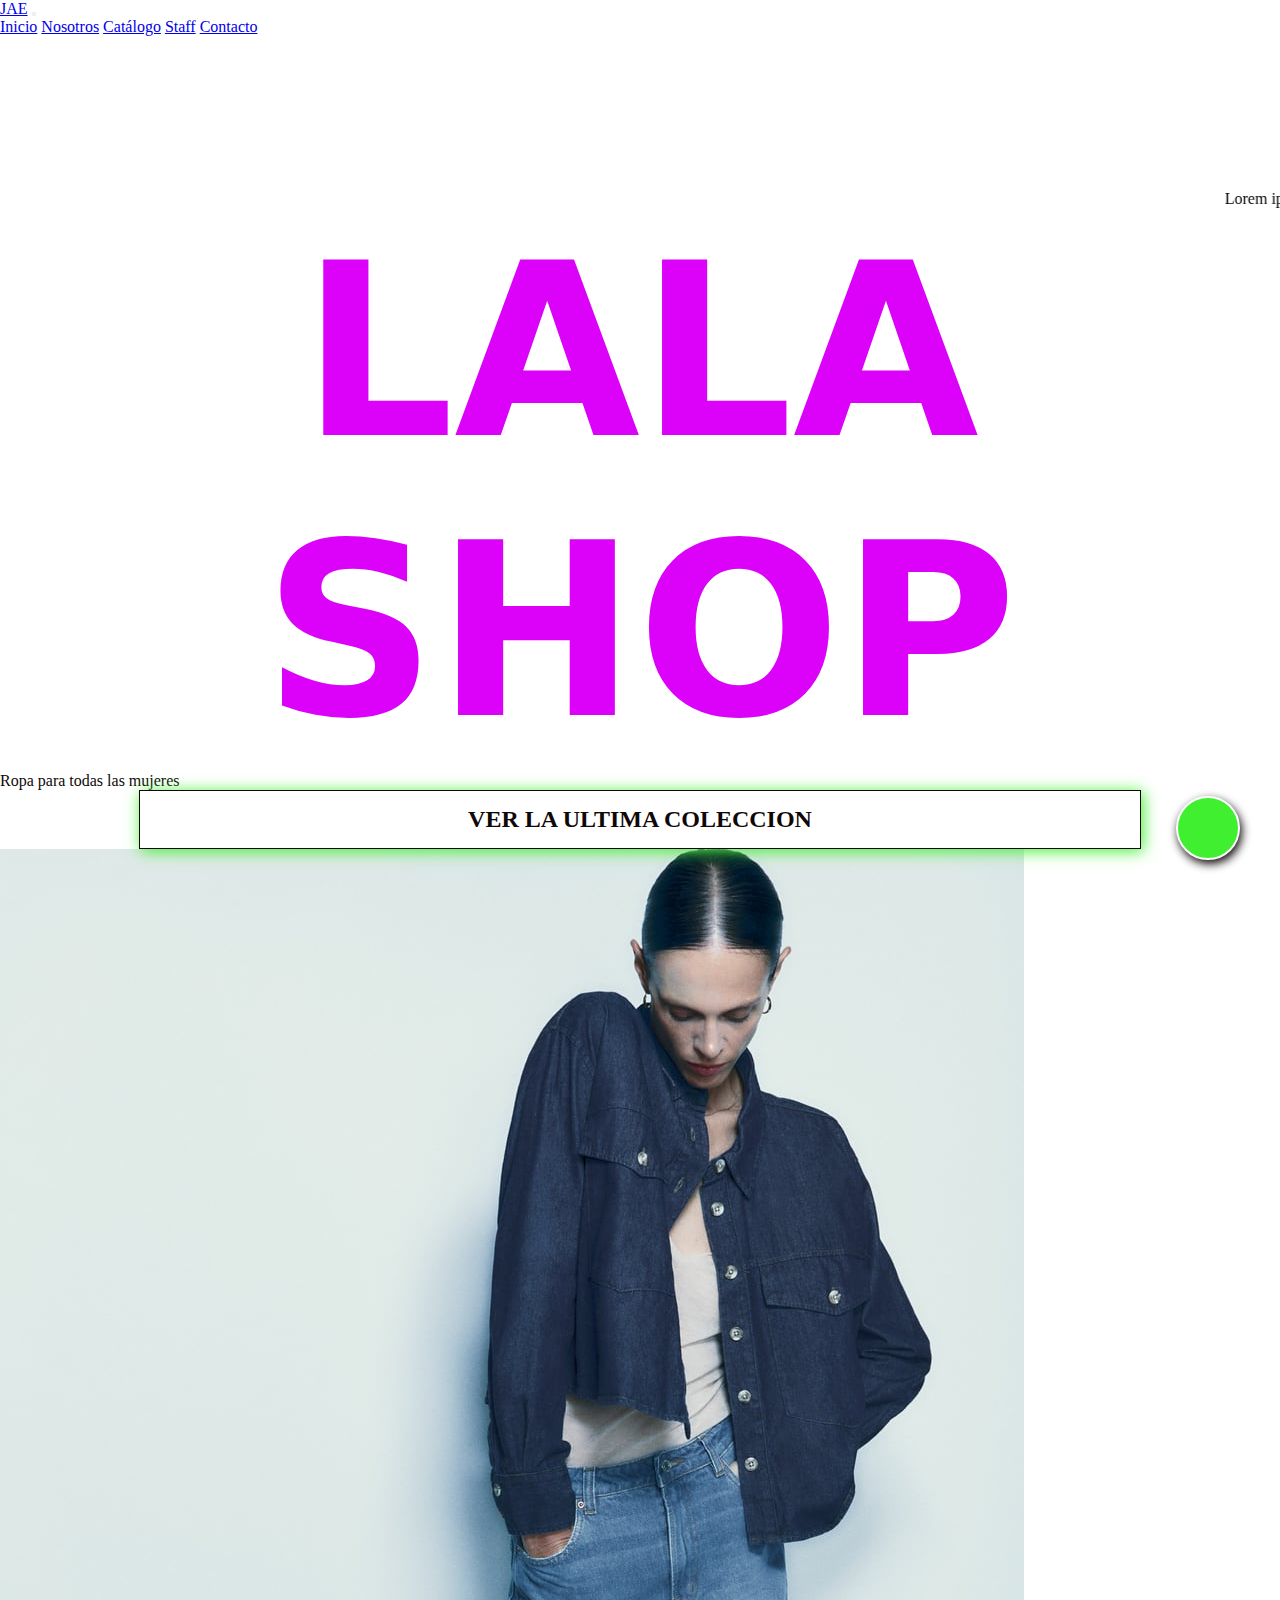
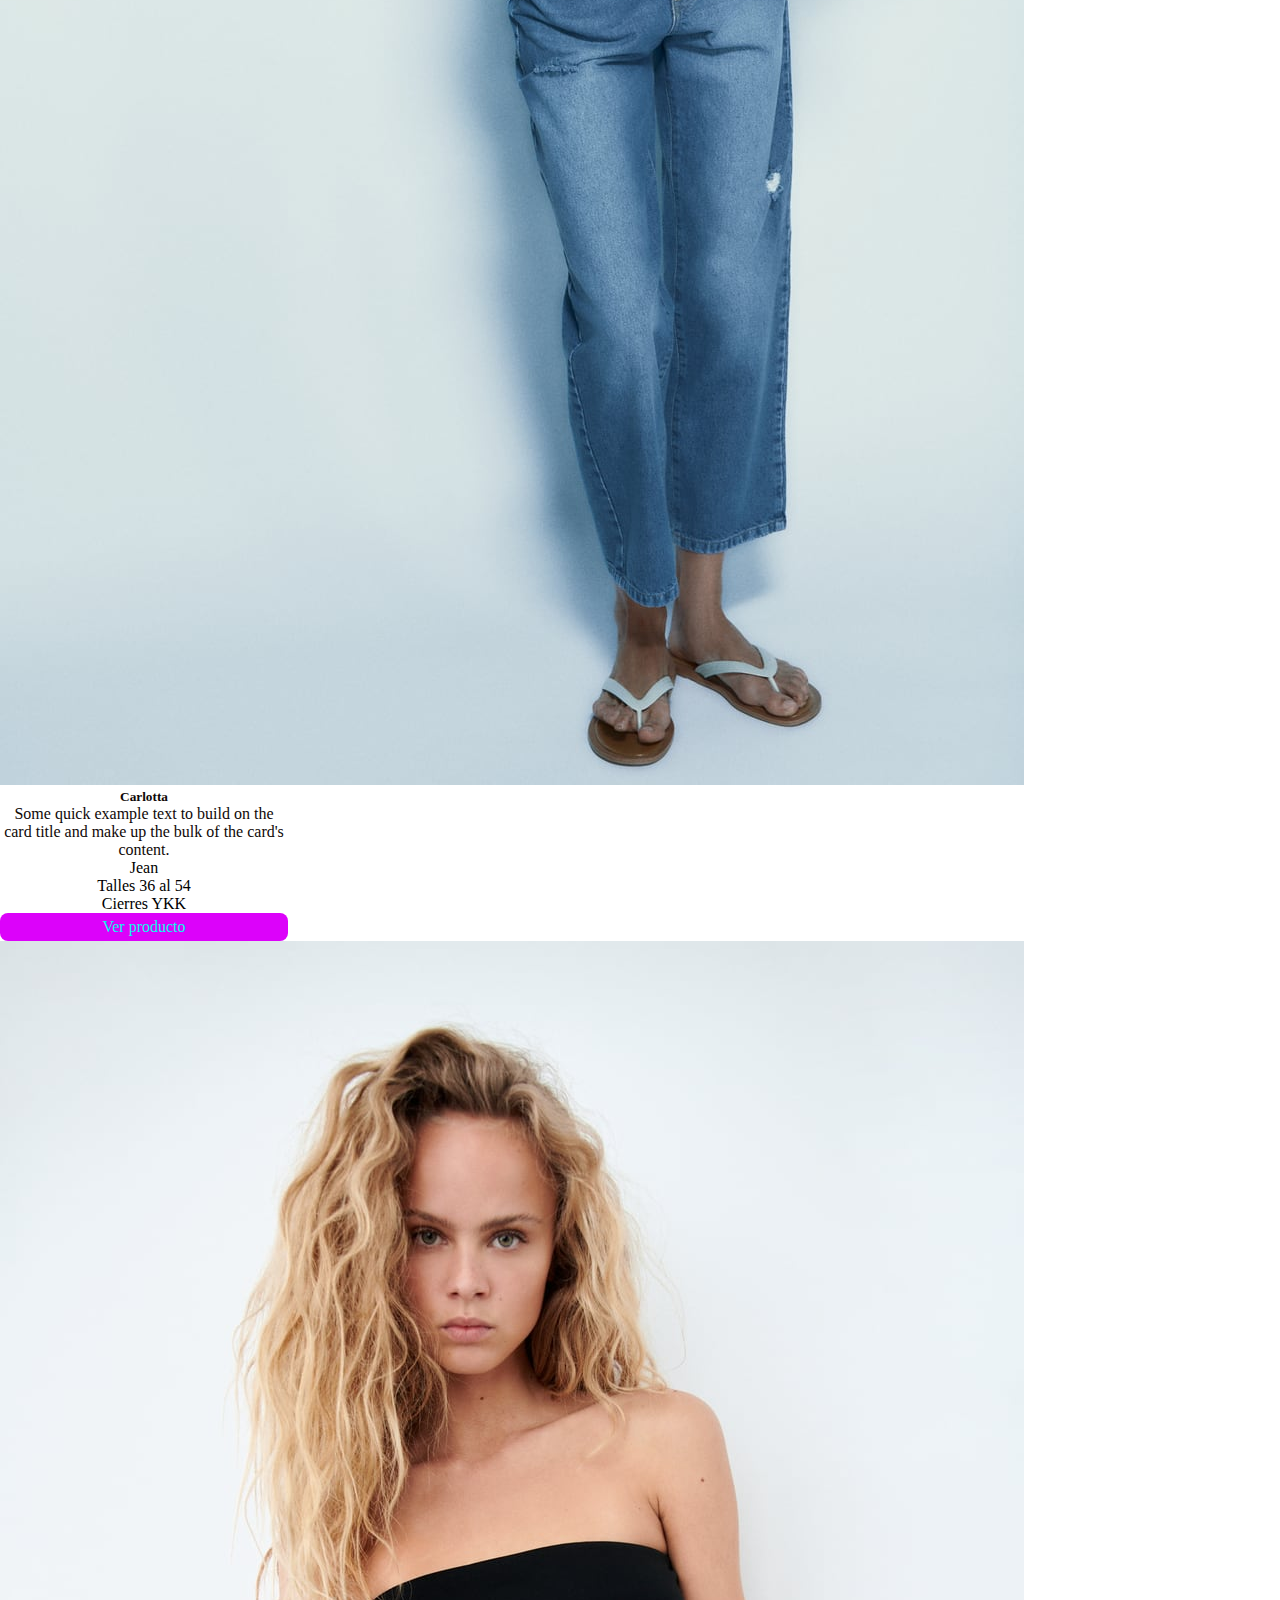
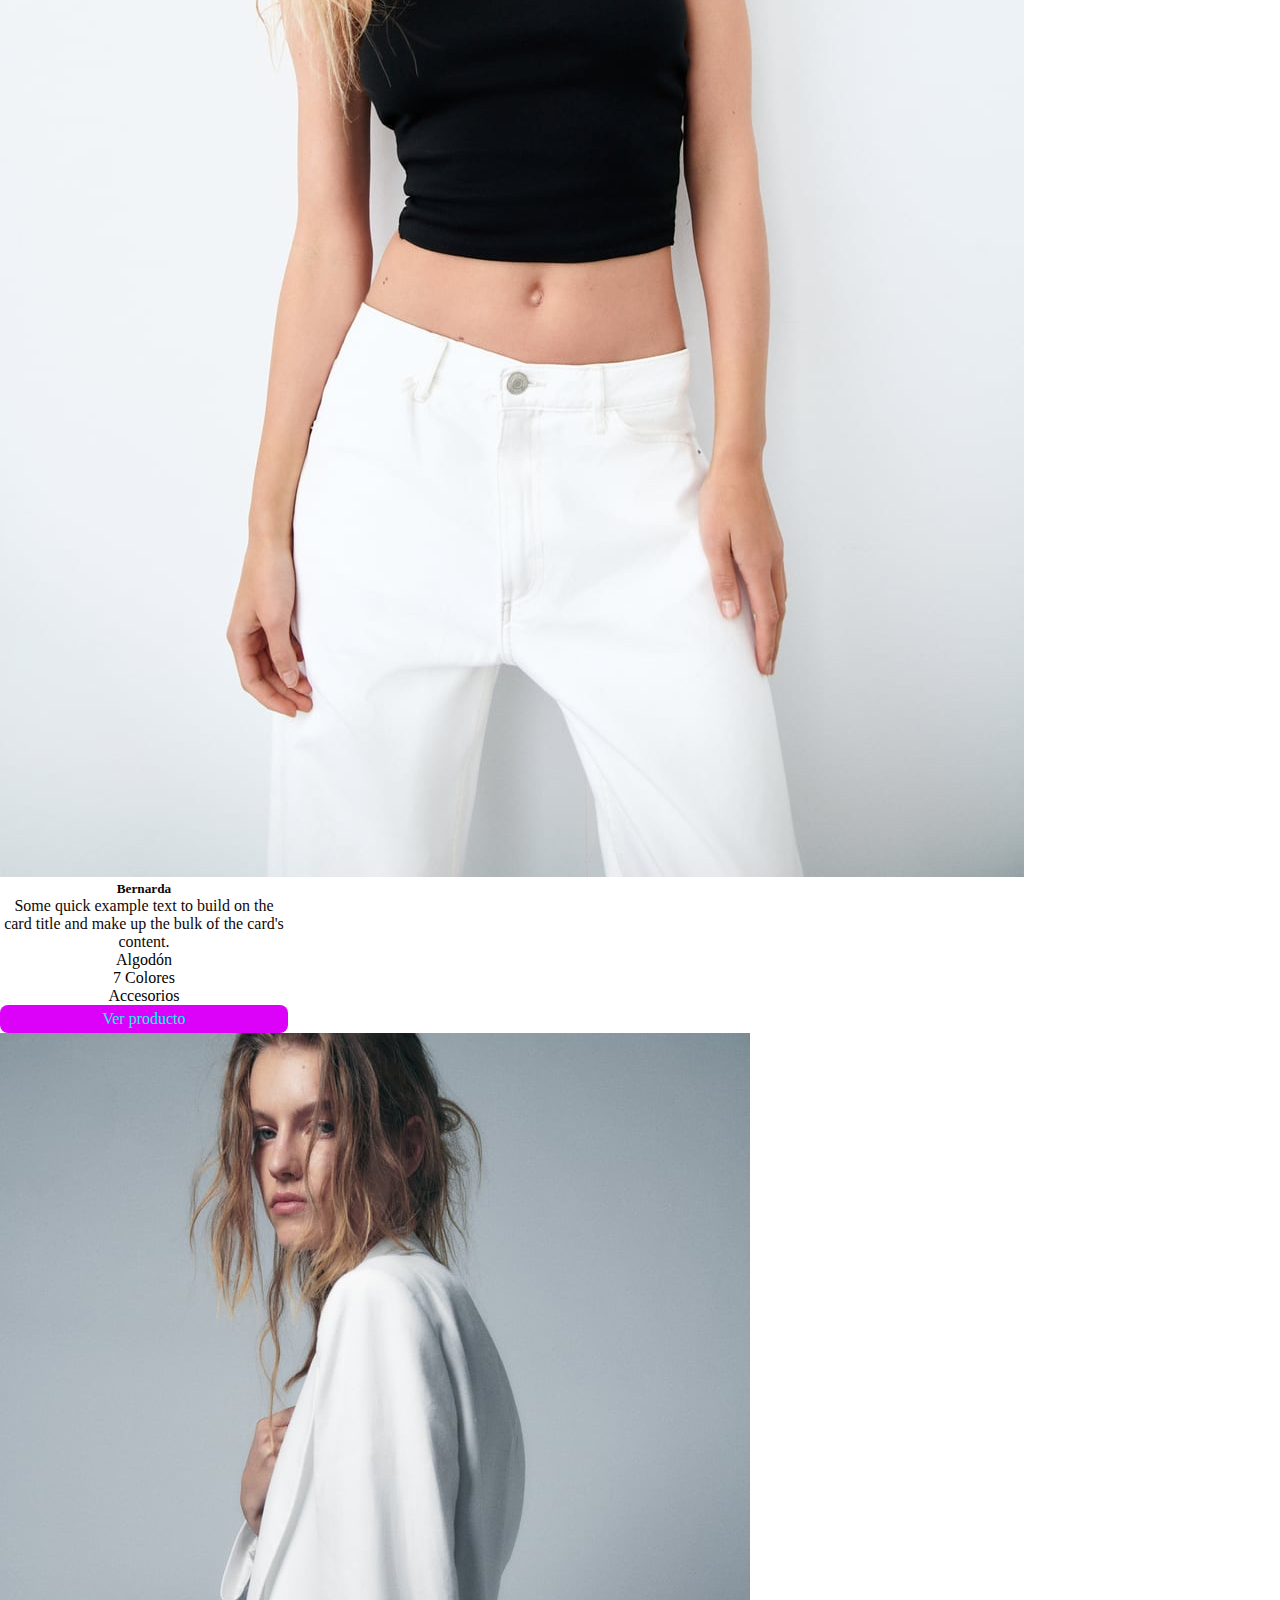
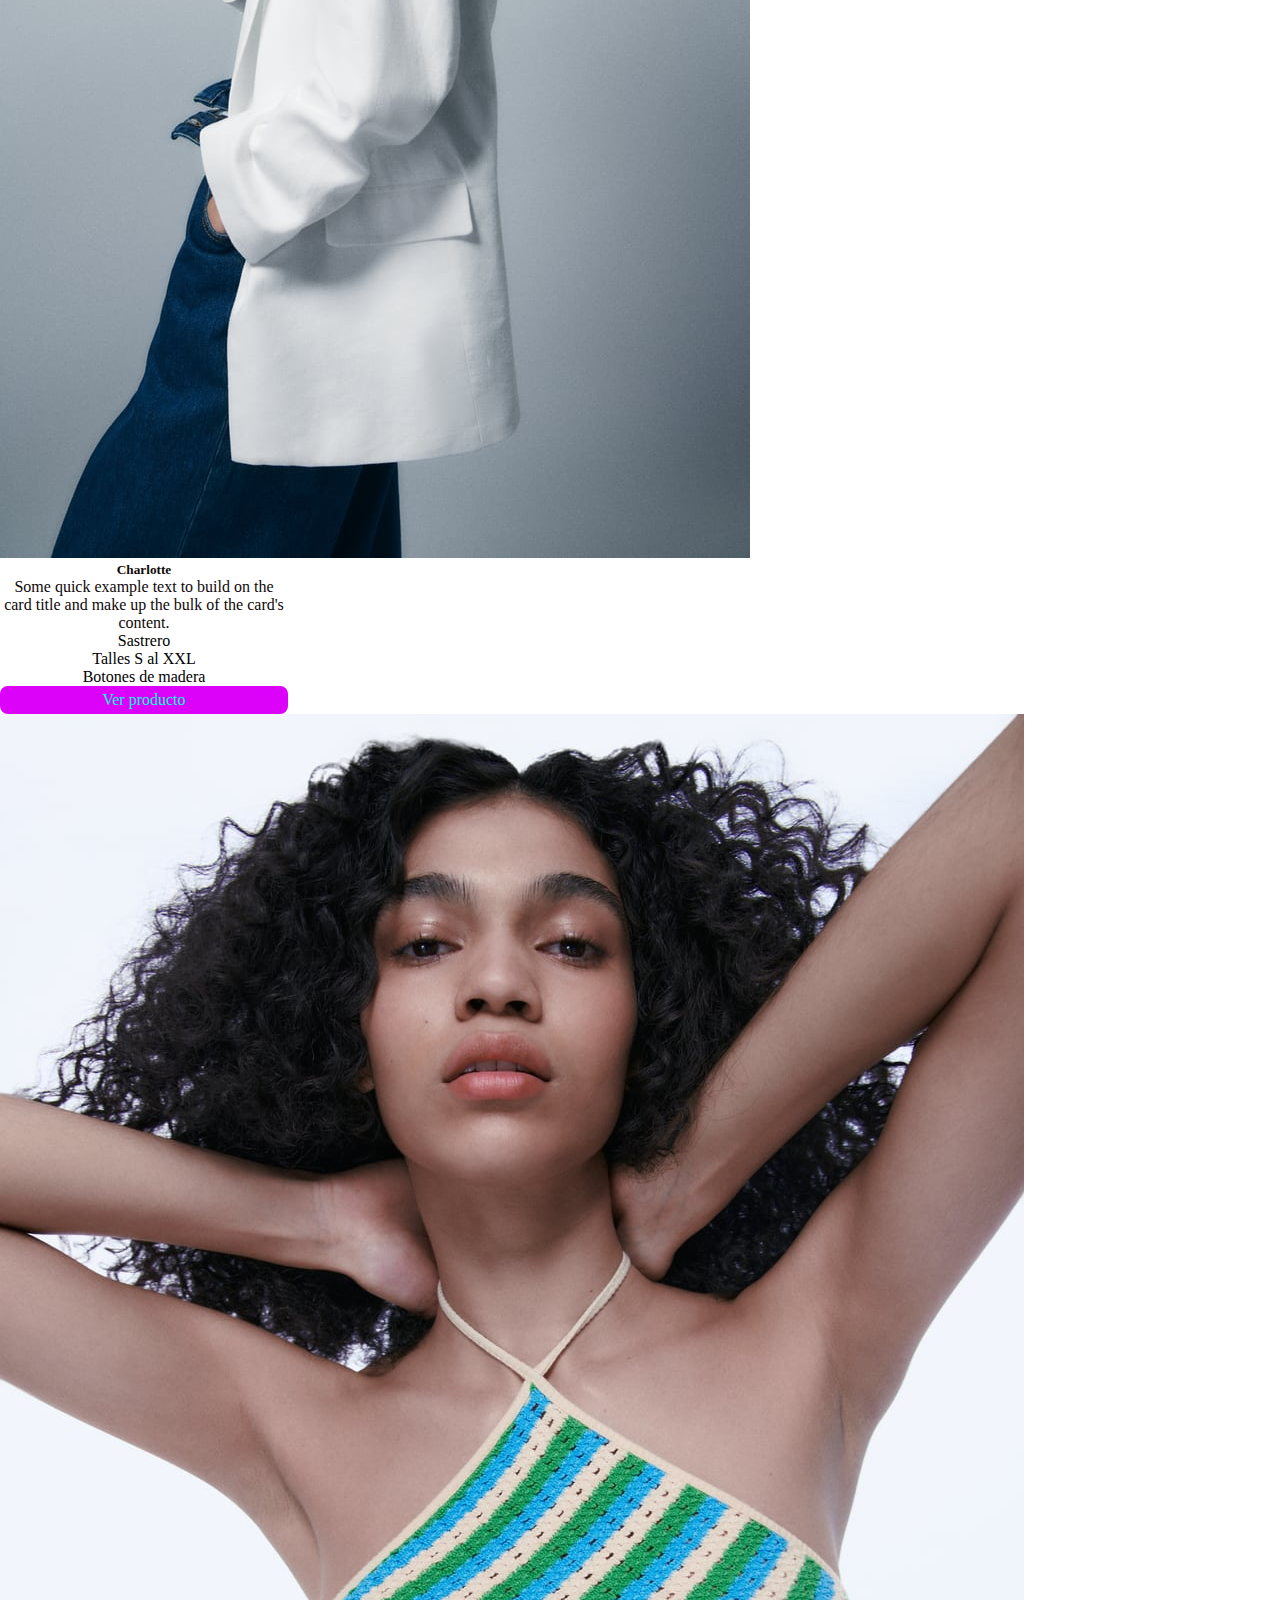
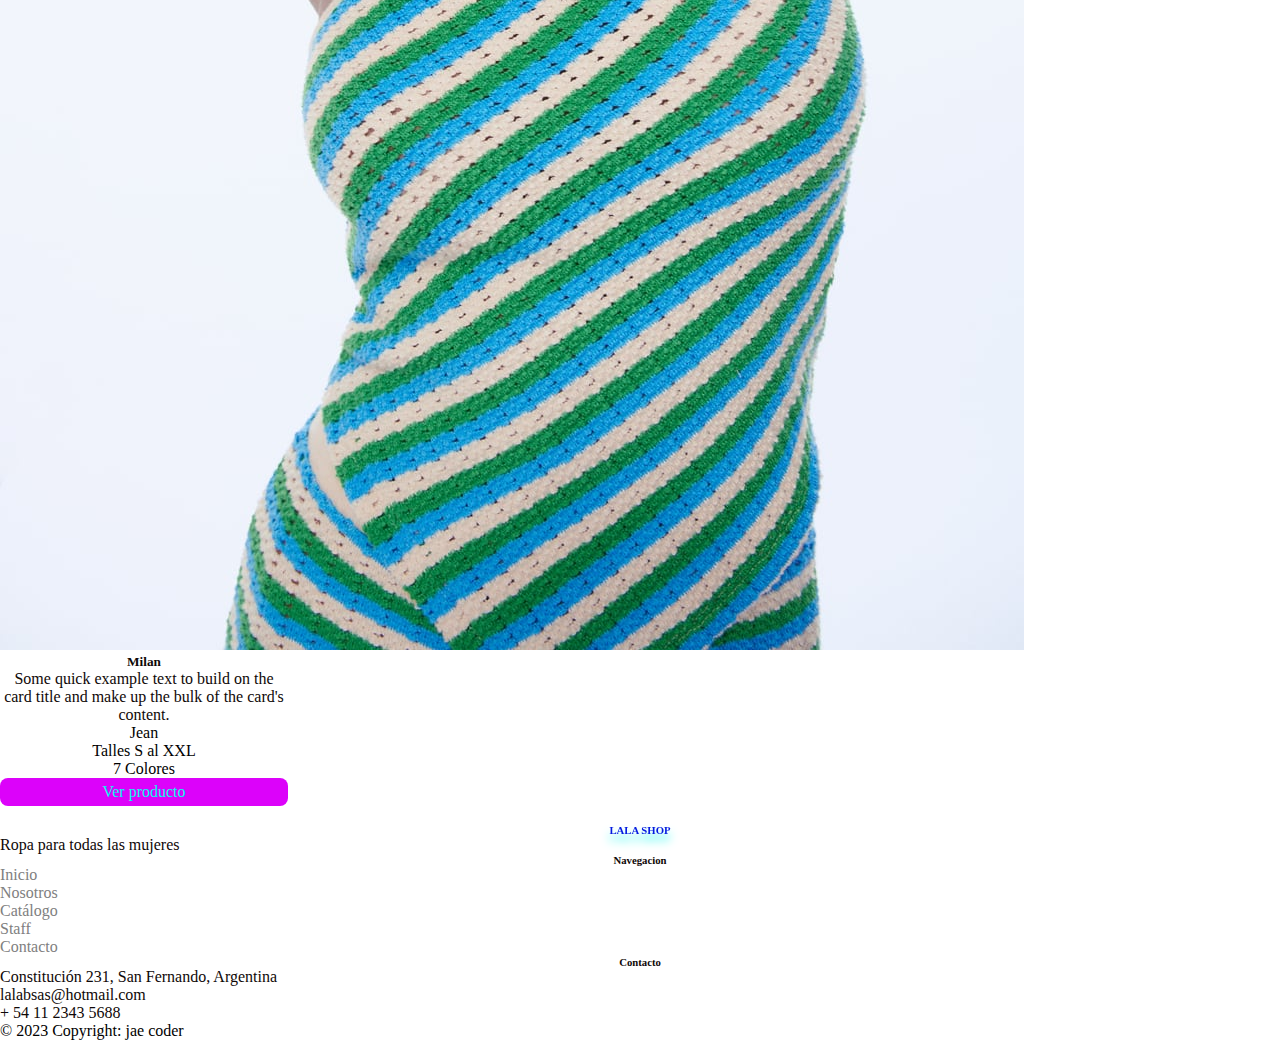
==== commit 6a99a842: "finalizado" ====
--- a/index.html
+++ b/index.html
@@ -19,6 +19,7 @@
     <link rel="stylesheet" href="https://cdnjs.cloudflare.com/ajax/libs/animate.css/4.1.1/animate.min.css"/>
     <!-- cloudfire finaliza -->
 </head>
+    <link rel="shortcut icon" href="./img/favicon.jpg">
     <meta name="description" content="Fabricante mayorista de indumentaria femenina desde 2012 para todas las mujeres modernas que desan estar a la moda y de todas las edades, fabricamos todos los talles">
     <meta name="keywords" content="moda,fashion,mayorista,tallesgrandes,plussize,moderna,musthuve,pantalon,campera,remera,jean,negocioderopa,minorista,tiendaonline,tendencia,ropademujer,ropadefiesta,vestido">
 <body>
@@ -51,6 +52,9 @@
             <div class="row">
                 <video src="./video/main.mp4" autoplay muted loop></video>
             </div>
+        <div class="container-fluid">
+            <marquee behavior="" direction="">Lorem ipsum dolor, sit amet consectetur <span class="span1">//** 100% **//</span>adipisicing elit. Earum, dicta veniam obcaecati iure eveniet <span class="span2">// ENVIO GRATIS //</span>repudiandae autem alias officiis nostrum sunt exercitationem totam <span class="span3">-*_ BENEFICIOS _-*</span>optio beatae error et adipisci, incidunt maxime facilis at? Fuga quaerat <span class="span4">*** UNITE A LA COMUNIDAD ***</span>nostrum, quo officia similique cumque eos. Itaque?</marquee>
+        </div>
         </div>
         <div class="container">
             <div class="row">
@@ -58,8 +62,8 @@
                 <p class="slogan d-flex justify-content-center display-2">Ropa para todas las mujeres</p>            
             </div>
         </div>
-        <h2 class="d-flex m-5 justify-content-center grow"> Coleccion Primavera Verano 2024 </h2>
-        <div class="container">
+        <a class="coleccionbtn" href=""><h2 class=" m-5 btn3"> Ver la ultima coleccion </h2>
+            <div class="container"></a>
             <div class="principal row d-flex justify-content-center gap-3">
                 <div class="card">
                     <img src="./img/jean1.jpeg" class="card-img-top mt-3" alt="jean">
@@ -74,11 +78,11 @@
                         <li class="list-group-item">Cierres YKK</li>
                     </ul>
                     <div class="card-body">
-                        <a href="#" class="card-link card-btn grow container-fluid text-center">Ver producto</a>
+                        <a href="#" class="grow card-link card-btn container-fluid text-center">Ver producto</a>
                     </div>
                 </div>
                 <div class="card">
-                    <img src="./img/remera1.jpeg" class="card-img-top mt-3" alt="jean">
+                    <img src="./img/remera1.jpeg" class="card-img-top mt-3" alt="remera">
                     <div class="card-body">
                         <h5 class="card-title">Bernarda</h5>
                         <p class="card-text">Some quick example text to build on the card title and make up the bulk of
@@ -94,7 +98,7 @@
                     </div>
                 </div>
                 <div class="card">
-                    <img src="./img/blazer1.jpeg" class="card-img-top mt-3" alt="jean">
+                    <img src="./img/blazer1.jpeg" class="card-img-top mt-3" alt="blazer">
                     <div class="card-body">
                         <h5 class="card-title">Charlotte</h5>
                         <p class="card-text">Some quick example text to build on the card title and make up the bulk of
@@ -110,7 +114,7 @@
                     </div>
                 </div>
                 <div class="card" >
-                    <img src="./img/remera4.jpeg" class="card-img-top mt-3" alt="jean">
+                    <img src="./img/remera4.jpeg" class="card-img-top mt-3" alt="remera">
                     <div class="card-body">
                         <h5 class="card-title">Milan</h5>
                         <p class="card-text">Some quick example text to build on the card title and make up the bulk of
@@ -134,10 +138,10 @@
     <footer class="text-center text-lg-start bg-light text-muted">
         <section class="d-flex justify-content-center">
             <div class="redessociales display-4 m-5">
-                <a class="p-2" href="#"><i class="fa-brands fa-facebook"> facebook</i></a>
-                <a class="p-2" href="#"><i class="fa-brands fa-square-instagram"> Instagram</i></a>
-                <a class="p-2" href="#"><i class="fa-brands fa-square-x-twitter"> X</i></a>
-                <a class="p-2" href="#"><i class="fa-brands fa-square-github"> Github</i></a>
+                <a class="p-2" href="#"><i class="grow fa-brands fa-facebook"> </i></a>
+                <a class="p-2" href="#"><i class="grow fa-brands fa-square-instagram"> </i></a>
+                <a class="p-2" href="#"><i class="grow fa-brands fa-square-x-twitter"> </i></a>
+                <a class="p-2" href="#"><i class="grow fa-brands fa-square-github"> </i></a>
             </div>
         </section>
         <section class="">
--- a/style.css
+++ b/style.css
@@ -41,6 +41,27 @@
 }
 
 /*efectos comienza*/ 
+.btn3::before {
+  content: "";
+  position: absolute;
+  top: 0;
+  left: 0;
+  display: block;
+  width: 100%;
+  height: 100%;
+  z-index: -1;
+  transform: scaleX(0.3);
+  opacity: 0;
+  transition: all 0.3s;
+}
+
+.btn3:hover::before {
+  opacity: 1;
+  background-color: #DC02FA;
+  transform: scaleX(1);
+  transition: transform 0.6s cubic-bezier(0.08, 0.35, 0.13, 1.02), opacity;
+}
+
 .grow {
   display: inline-block;
 }
@@ -80,6 +101,41 @@
   font-size: 15rem;
   font-family: system-ui, -apple-system, BlinkMacSystemFont, "Segoe UI", Roboto, Oxygen, Ubuntu, Cantarell, "Open Sans", "Helvetica Neue", sans-serif;
   font-weight: bolder;
+}
+
+.span1 {
+  color: #40F030;
+}
+
+.span2 {
+  color: #07FAED;
+  background-color: #0F0807;
+}
+
+.span3 {
+  color: #041AE0;
+}
+
+.span4 {
+  color: #DC02FA;
+}
+
+.btn3 {
+  padding: 15px 100px;
+  color: #0F0807;
+  text-transform: uppercase;
+  text-align: center;
+  position: relative;
+  justify-content: center;
+  border: 1px solid #0F0807;
+  width: 800px;
+  box-shadow: 2px 2px 15px #40F030;
+}
+
+.coleccionbtn {
+  text-decoration: none;
+  display: flex;
+  justify-content: center;
 }
 
 .card-btn {
@@ -103,10 +159,16 @@
      object-position: center;
 }
 
-.sucursales {
-  display: flex;
-  justify-content: center;
-  align-items: center;
+#sucursales img {
+  width: 100%;
+  height: 300px;
+  border-radius: 15px;
+  -o-object-fit: cover;
+     object-fit: cover;
+  -o-object-position: center;
+     object-position: center;
+  border: 1px solid black;
+  margin: 5px;
 }
 
 .card {
@@ -122,6 +184,32 @@
 }
 
 /* catalogo finaliza */
+/*contacto comienza*/ 
+.mapa {
+  width: 100%;
+  height: 400px;
+}
+
+.datos {
+  font-size: 2rem;
+}
+
+/*contacto finaliza*/ 
+h6 {
+  text-align: center;
+}
+
+.sucursales {
+  width: 100%;
+  height: 400px;
+}
+.sucursales img {
+  -o-object-fit: cover;
+     object-fit: cover;
+  -o-object-position: center;
+     object-position: center;
+}
+
 /* galeria comienza */
 #galeria {
   padding: 15px;
@@ -139,21 +227,7 @@
   margin: 5px;
 }
 
-/* galeria finaliza */
-/* trabajo inicia */
-/* trabajo finaliza */
-/* contacto inicia */        
-.datos {
-  display: flex;
-  align-items: center;
-  justify-content: center;
-}
-
-ul h3 {
-  margin: 2px;
-}
-
-/* contacto finaliza */
+/* galeria finaliza */ 
 /* footer inicia */
 .redessociales a i {
   font-size: 2rem;
